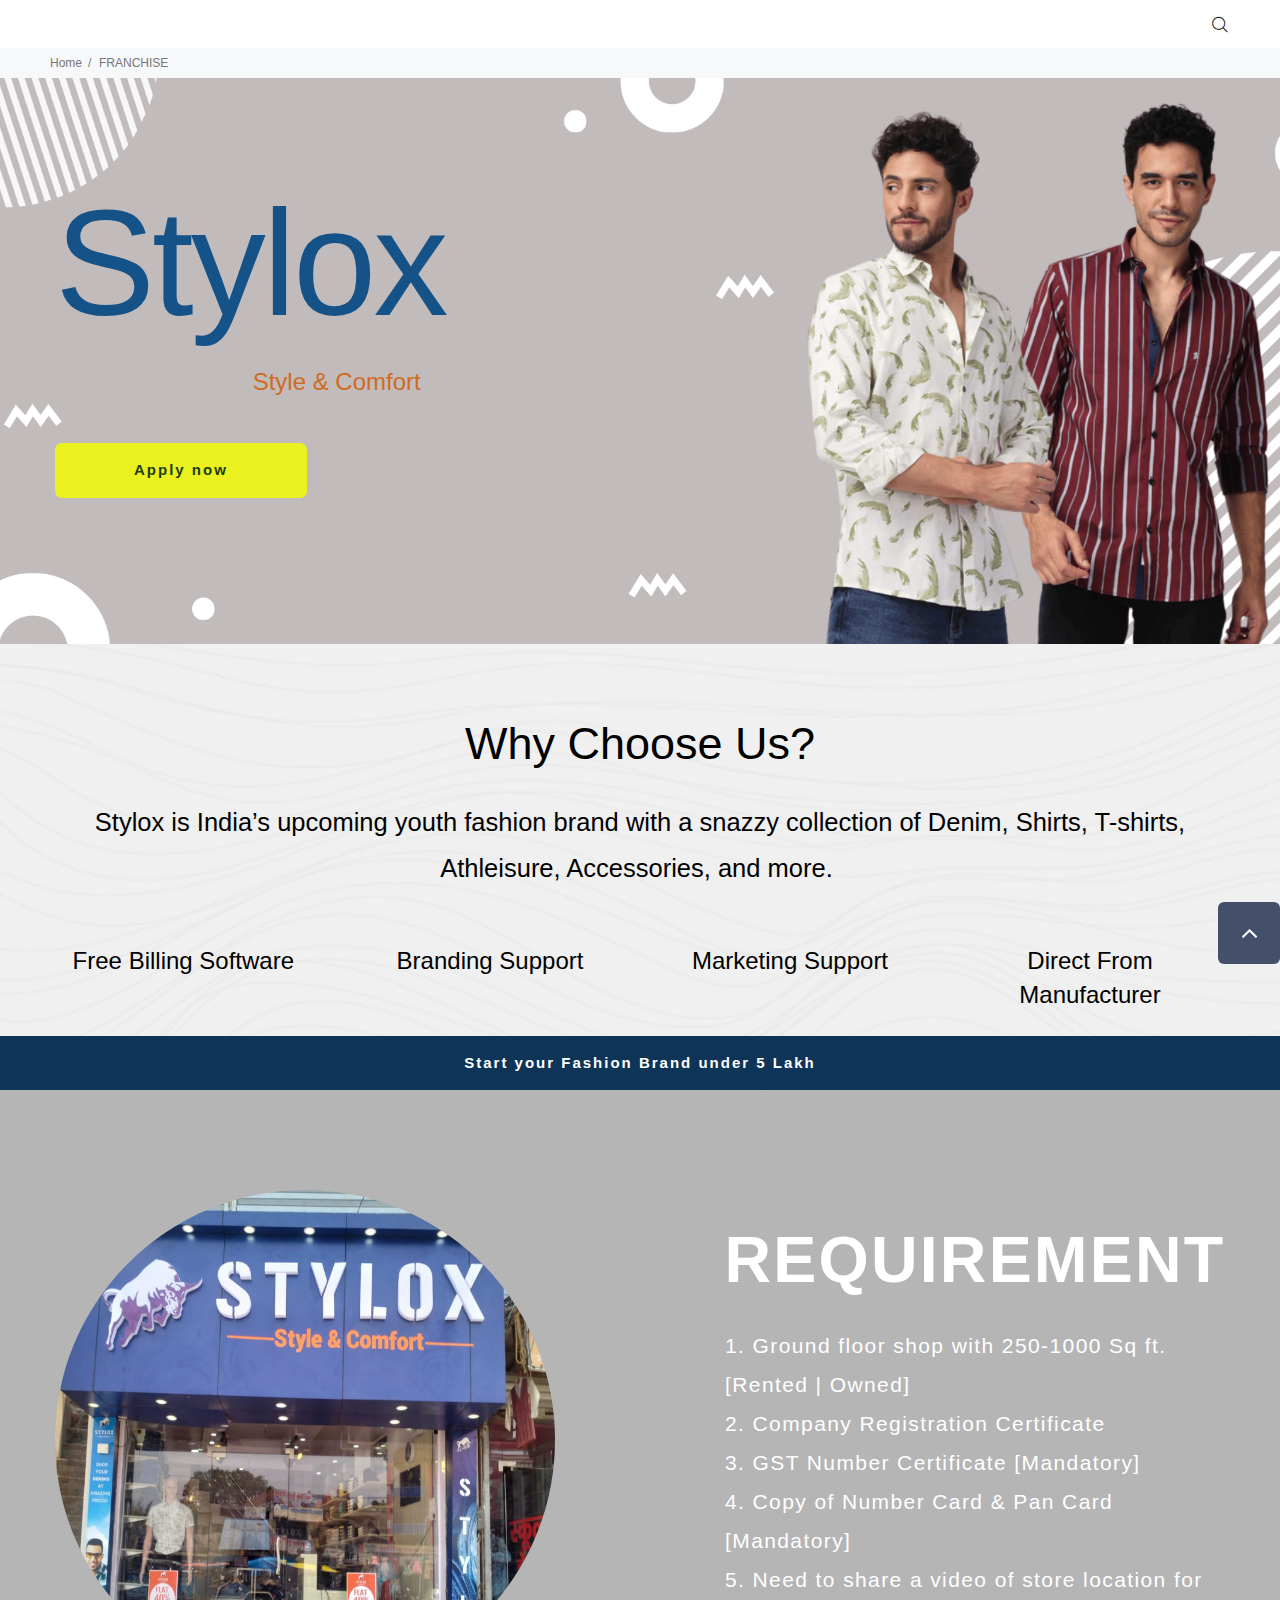
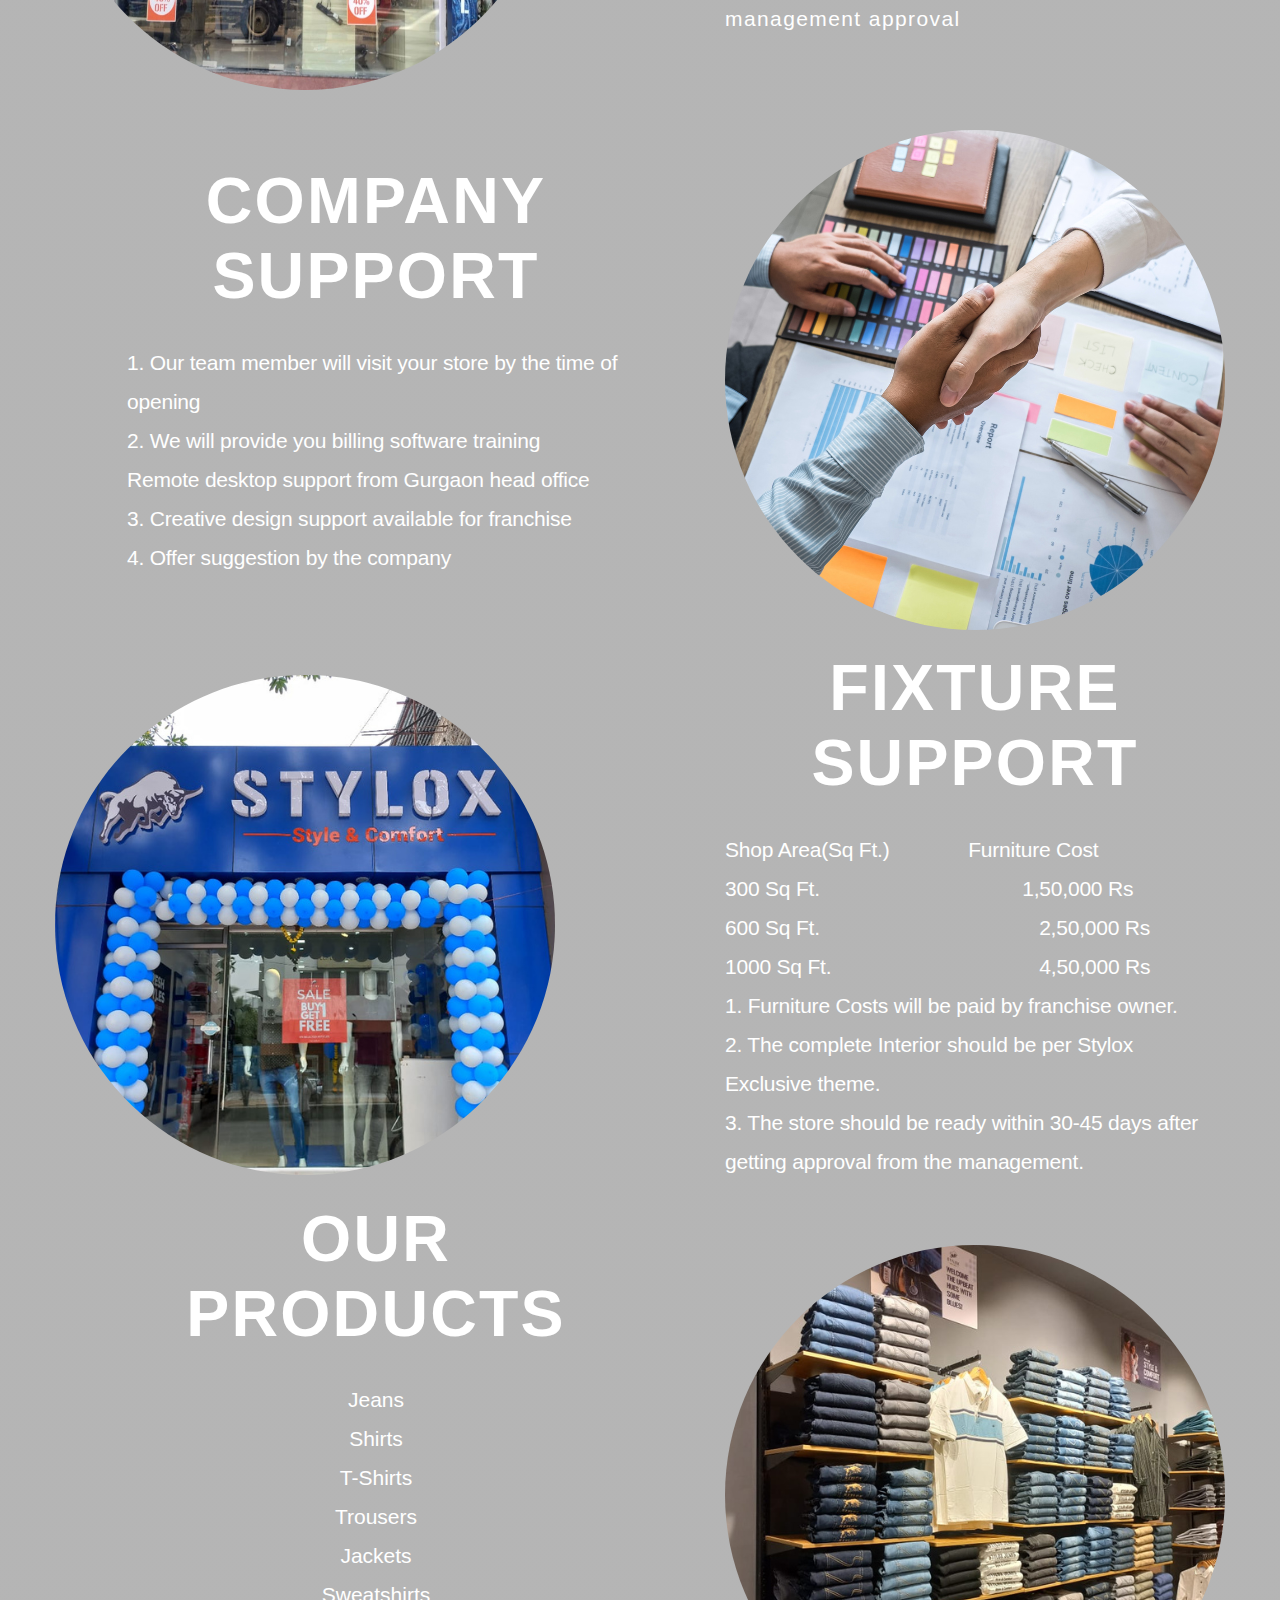
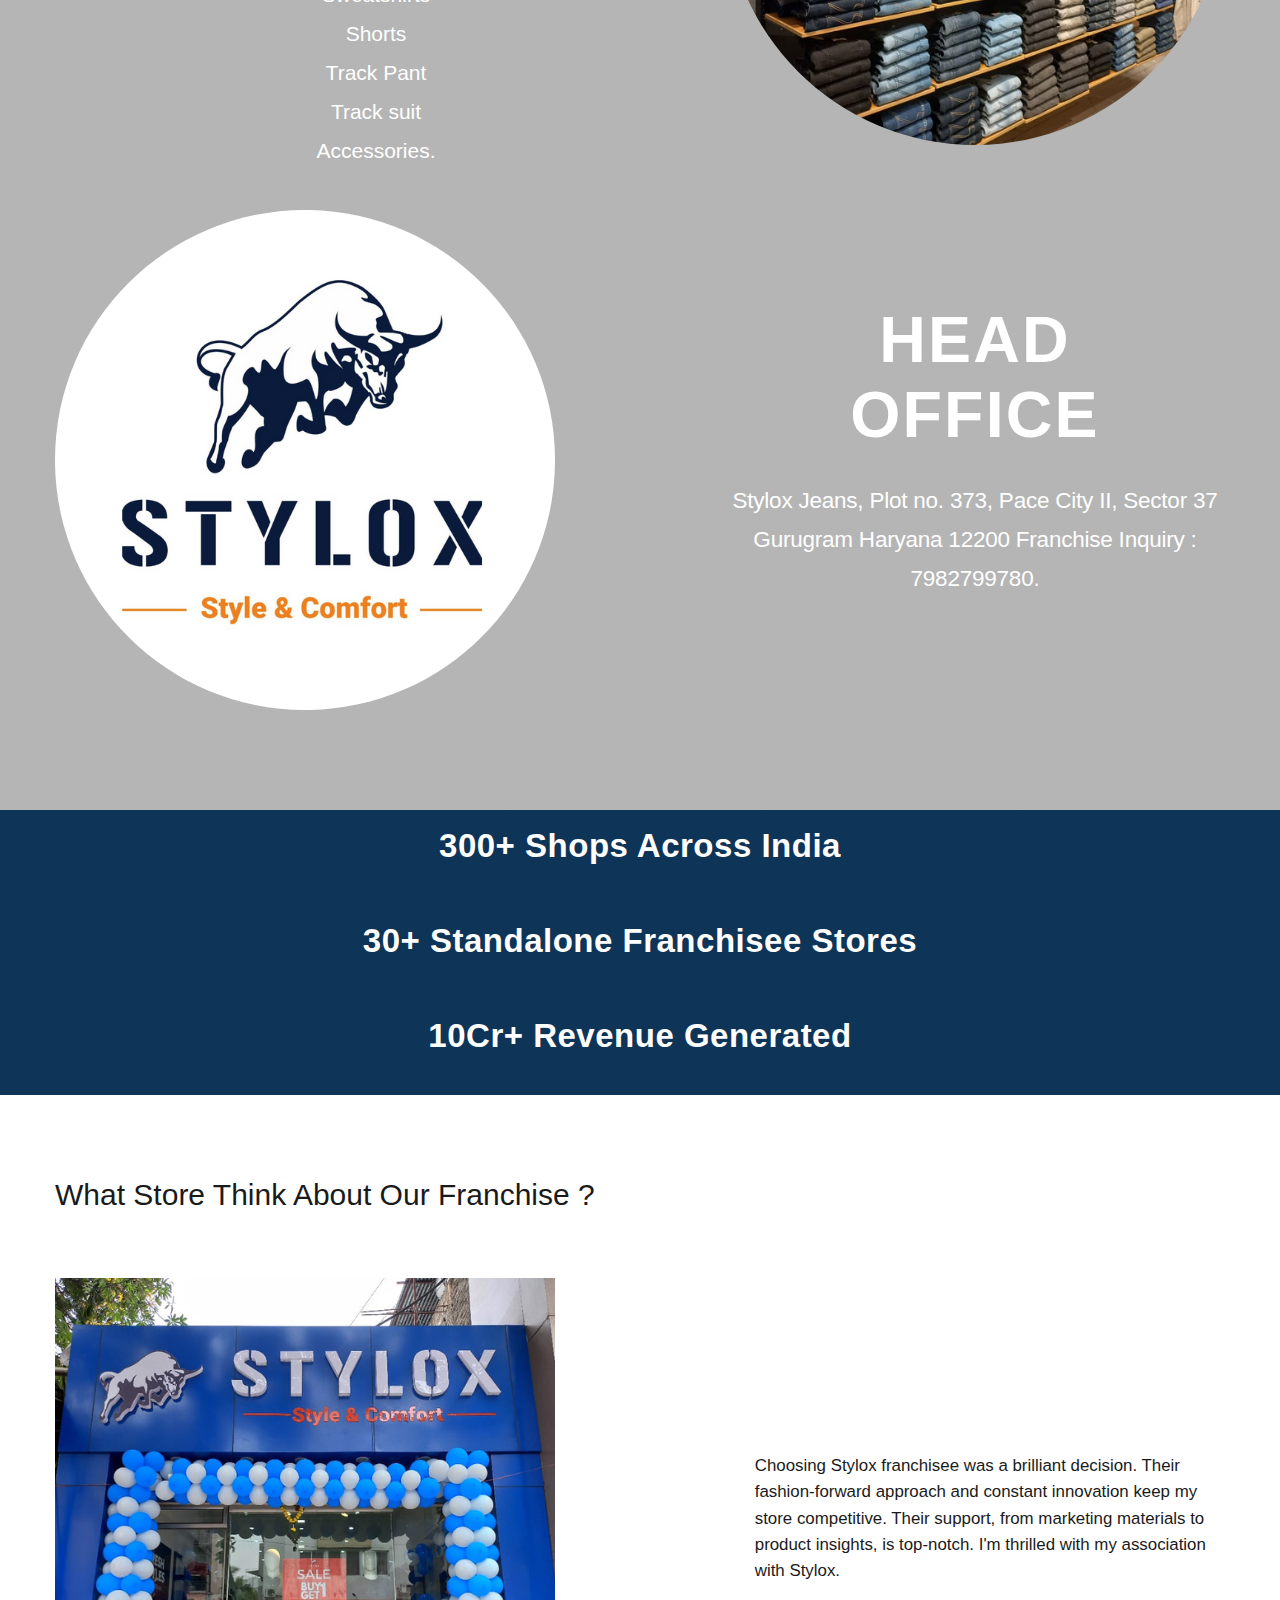
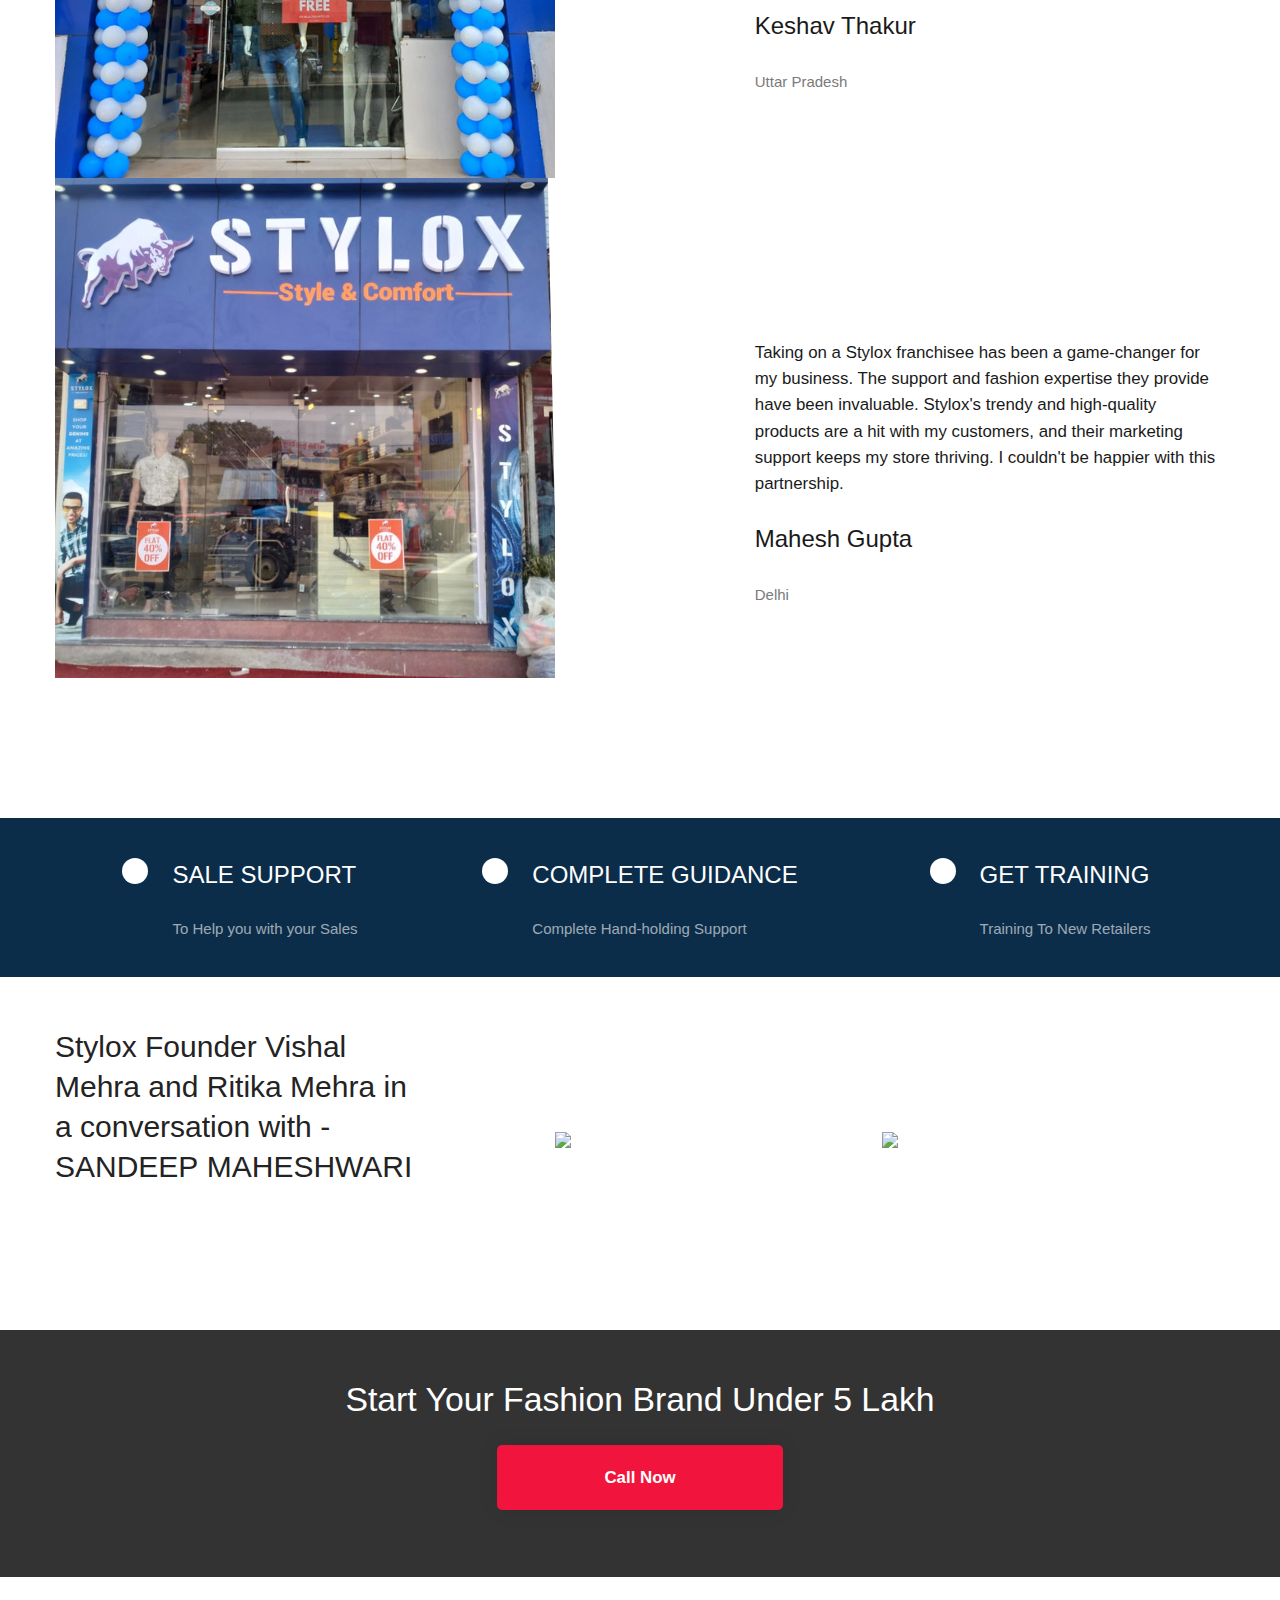
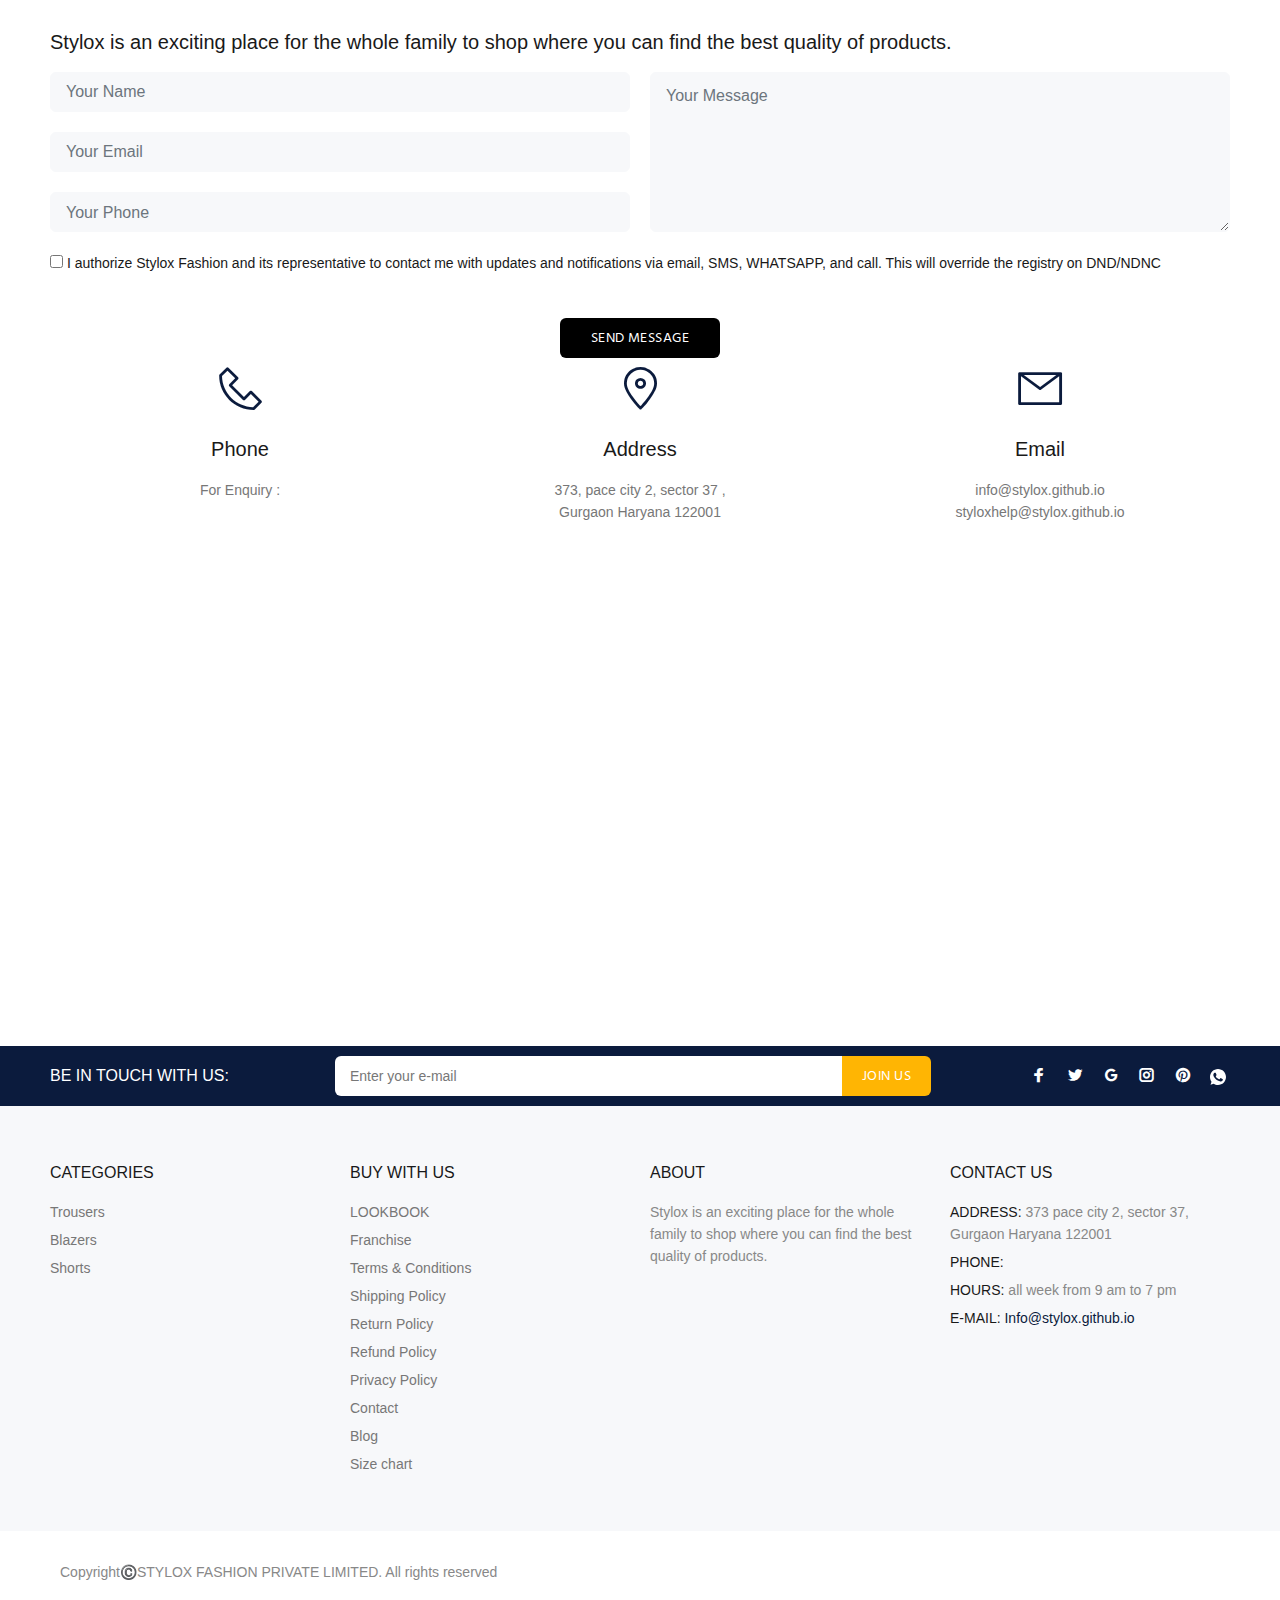
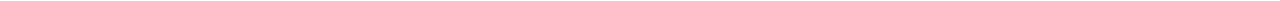
==== index.html @ f6a3d12a "update" ====
<!doctype html>
<!--[if IE 9]> <html class="ie9 no-js" lang="en"> <![endif]-->
<!--[if (gt IE 9)|!(IE)]><!--> <html class="no-js" lang="en"> <!--<![endif]-->

<!-- Mirrored from stylox.in/pages/franchise by HTTrack Website Copier/3.x [XR&CO'2014], Sun, 21 Apr 2024 09:15:08 GMT -->
<!-- Added by HTTrack --><meta http-equiv="content-type" content="text/html;charset=utf-8" /><!-- /Added by HTTrack -->
<head><!--Content in content_for_header -->
<!--LayoutHub-Embed--><meta name="layouthub" /><link rel="stylesheet" type="text/css" href="[data-uri]" media="all">
<!--LH--><!--/LayoutHub-Embed--><!-- Meta Pixel Code -->


  <!-- Basic page needs ================================================== -->
  <meta charset="utf-8">
  <!--[if IE]><meta http-equiv="X-UA-Compatible" content="IE=edge,chrome=1"><![endif]-->
  <meta name="viewport" content="width=device-width,initial-scale=1">
  <meta name="theme-color" content="#0b1b3d">
  <meta name="author" content="p-themes">
  <link rel="canonical" href="franchise.html"><link rel="shortcut icon" href="./cdn/shop/files/Capture_32x32c651.jpg?v=1655539147" type="image/png"><!-- Title and description ================================================== --><title>FRANCHISE
&ndash; Stylox
</title><meta name="description" content=""><meta name="timezone" content="US/Arizona"><!-- Social meta ================================================== --><!-- /snippets/social-meta-tags.liquid -->




<meta property="og:site_name" content="Stylox">
<meta property="og:title" content="FRANCHISE">
<meta property="og:type" content="website">
<meta property="og:description" content="Stylox">





<meta name="twitter:card" content="summary_large_image">
<meta name="twitter:title" content="FRANCHISE">
<meta name="twitter:description" content="Stylox">
<!-- Helpers ================================================== -->

  <!-- CSS ================================================== --><link href="https://fonts.googleapis.com/css?family=Hind:100,200,300,400,500,600,700,800,900" rel="stylesheet" defer>
<link href="./cdn/shop/t/2/assets/theme1708.css?v=85187759990941466791705142609" rel="stylesheet" type="text/css" media="all" />





<!-- END app snippet --><!-- END app app block -->
<link href="https://monorail-edge.shopifysvc.com/" rel="dns-prefetch">



</head>
<body class="pagepage.layouthub-6524ead8fd5c0e6492088682" 
      ><div id="shopify-section-show-helper" class="shopify-section"></div><div id="shopify-section-header-template" class="shopify-section"><header class="desctop-menu-large small-header"><nav class="panel-menu mobile-main-menu">
  
</nav><!-- tt-mobile-header -->
<div class="tt-mobile-header tt-mobile-header-inline tt-mobile-header-inline-stuck disabled">
  <div class="container-fluid">
    <div class="tt-header-row">
      <div class="tt-mobile-parent-menu">
        <div class="tt-menu-toggle mainmenumob-js">
          <svg width="17" height="15" viewBox="0 0 17 15" fill="none" xmlns="http://www.w3.org/2000/svg">
<path d="M16.4023 0.292969C16.4935 0.397135 16.5651 0.507812 16.6172 0.625C16.6693 0.742188 16.6953 0.865885 16.6953 0.996094C16.6953 1.13932 16.6693 1.26953 16.6172 1.38672C16.5651 1.50391 16.4935 1.60807 16.4023 1.69922C16.2982 1.80339 16.1875 1.88151 16.0703 1.93359C15.9531 1.97266 15.8294 1.99219 15.6992 1.99219H1.69531C1.55208 1.99219 1.42188 1.97266 1.30469 1.93359C1.1875 1.88151 1.08333 1.80339 0.992188 1.69922C0.888021 1.60807 0.809896 1.50391 0.757812 1.38672C0.71875 1.26953 0.699219 1.13932 0.699219 0.996094C0.699219 0.865885 0.71875 0.742188 0.757812 0.625C0.809896 0.507812 0.888021 0.397135 0.992188 0.292969C1.08333 0.201823 1.1875 0.130208 1.30469 0.078125C1.42188 0.0260417 1.55208 0 1.69531 0H15.6992C15.8294 0 15.9531 0.0260417 16.0703 0.078125C16.1875 0.130208 16.2982 0.201823 16.4023 0.292969ZM16.4023 6.28906C16.4935 6.39323 16.5651 6.50391 16.6172 6.62109C16.6693 6.73828 16.6953 6.86198 16.6953 6.99219C16.6953 7.13542 16.6693 7.26562 16.6172 7.38281C16.5651 7.5 16.4935 7.60417 16.4023 7.69531C16.2982 7.79948 16.1875 7.8776 16.0703 7.92969C15.9531 7.98177 15.8294 8.00781 15.6992 8.00781H1.69531C1.55208 8.00781 1.42188 7.98177 1.30469 7.92969C1.1875 7.8776 1.08333 7.79948 0.992188 7.69531C0.888021 7.60417 0.809896 7.5 0.757812 7.38281C0.71875 7.26562 0.699219 7.13542 0.699219 6.99219C0.699219 6.86198 0.71875 6.73828 0.757812 6.62109C0.809896 6.50391 0.888021 6.39323 0.992188 6.28906C1.08333 6.19792 1.1875 6.1263 1.30469 6.07422C1.42188 6.02214 1.55208 5.99609 1.69531 5.99609H15.6992C15.8294 5.99609 15.9531 6.02214 16.0703 6.07422C16.1875 6.1263 16.2982 6.19792 16.4023 6.28906ZM16.4023 12.3047C16.4935 12.3958 16.5651 12.5 16.6172 12.6172C16.6693 12.7344 16.6953 12.8646 16.6953 13.0078C16.6953 13.138 16.6693 13.2617 16.6172 13.3789C16.5651 13.4961 16.4935 13.6068 16.4023 13.7109C16.2982 13.8021 16.1875 13.8737 16.0703 13.9258C15.9531 13.9779 15.8294 14.0039 15.6992 14.0039H1.69531C1.55208 14.0039 1.42188 13.9779 1.30469 13.9258C1.1875 13.8737 1.08333 13.8021 0.992188 13.7109C0.888021 13.6068 0.809896 13.4961 0.757812 13.3789C0.71875 13.2617 0.699219 13.138 0.699219 13.0078C0.699219 12.8646 0.71875 12.7344 0.757812 12.6172C0.809896 12.5 0.888021 12.3958 0.992188 12.3047C1.08333 12.2005 1.1875 12.1224 1.30469 12.0703C1.42188 12.0182 1.55208 11.9922 1.69531 11.9922H15.6992C15.8294 11.9922 15.9531 12.0182 16.0703 12.0703C16.1875 12.1224 16.2982 12.2005 16.4023 12.3047Z" fill="#191919"/>
</svg>
        </div>
      </div>
      
      <div class="tt-logo-container">
        <a class="tt-logo tt-logo-alignment" href="#"><img src="./cdn/shop/files/STYLOX_48119abd-5fff-42b2-b388-4439c0dea9a2_95xe28d.png?v=1704701595"
                           srcset="//stylox.in/cdn/shop/files/STYLOX_48119abd-5fff-42b2-b388-4439c0dea9a2_95x.png?v=1704701595 1x, //stylox.in/cdn/shop/files/STYLOX_48119abd-5fff-42b2-b388-4439c0dea9a2_190x.png?v=1704701595 2x"
                           alt=""
                           class="tt-retina"></a>
      </div>
      
      <div class="tt-mobile-parent-menu-icons">
        <!-- search -->
        <div class="tt-mobile-parent-search tt-parent-box"></div>
        <!-- /search --><!-- cart -->
        <div class="tt-mobile-parent-cart tt-parent-box"></div>
        <!-- /cart --></div>

      
      
    </div>
  </div>
</div>
  
  <!-- tt-desktop-header -->
  <div class="tt-desktop-header">

    
    
    <div class="container">
      <div class="tt-header-holder">

        
        <div class="tt-col-obj tt-obj-logo menu-in-center
" itemscope itemtype="http://schema.org/Organization"><a href="#" class="tt-logo" itemprop="url"><img src="./cdn/shop/files/STYLOX_48119abd-5fff-42b2-b388-4439c0dea9a2_95xe28d.png?v=1704701595"
                   srcset="//stylox.in/cdn/shop/files/STYLOX_48119abd-5fff-42b2-b388-4439c0dea9a2_95x.png?v=1704701595 1x, //stylox.in/cdn/shop/files/STYLOX_48119abd-5fff-42b2-b388-4439c0dea9a2_190x.png?v=1704701595 2x"
                   alt=""
                   class="tt-retina" itemprop="logo" style="top:0px"/></a></div><div class="tt-col-obj tt-obj-menu obj-aligment-center" style="padding-right: 37px;">
          <!-- tt-menu -->
          <div class="tt-desctop-parent-menu tt-parent-box">
            <div class="tt-desctop-menu"></div>
          </div>
        </div>

        <div class="tt-col-obj tt-obj-options obj-move-right">

<!-- tt-search -->
<div class="tt-desctop-parent-search tt-parent-box">
  <div class="tt-search tt-dropdown-obj">
    <button class="tt-dropdown-toggle"
            data-tooltip="Search"
            data-tposition="bottom"
            >
      <i class="icon-f-85"></i>
    </button>
    <div class="tt-dropdown-menu">
      <div class="container">
        
      </div>
    </div>
  </div>
</div>
<!-- /tt-search --><!-- tt-cart -->

</div>
<!-- /tt-cart --><!-- tt-account -->

<!-- /tt-langue and tt-currency --></div>

      </div>
    </div></div>
  <!-- stuck nav -->
  <div class="tt-stuck-nav disabled notshowinmobile">
    <div class="container">
      <div class="tt-header-row "><div class="tt-stuck-parent-logo">
          <a href="index.html" class="tt-logo" itemprop="url"><img src="./cdn/shop/files/STYLOX_48119abd-5fff-42b2-b388-4439c0dea9a2_95xe28d.png?v=1704701595"
                             srcset="//stylox.in/cdn/shop/files/STYLOX_48119abd-5fff-42b2-b388-4439c0dea9a2_95x.png?v=1704701595 1x, //stylox.in/cdn/shop/files/STYLOX_48119abd-5fff-42b2-b388-4439c0dea9a2_190x.png?v=1704701595 2x"
                             alt=""
                             class="tt-retina" itemprop="logo"/></a>
        </div><div class="tt-stuck-parent-menu"></div>
        <div class="tt-stuck-parent-search tt-parent-box"></div><div class="tt-stuck-parent-cart tt-parent-box"></div><div class="tt-stuck-parent-account tt-parent-box"></div><div class="tt-stuck-parent-multi tt-parent-box"></div></div>
    </div></div>
</header>


</div>
<div class="tt-breadcrumb">
  <div class="container">
    <ul>
      <li><a href="index.html">Home</a></li><li>FRANCHISE</li></ul>
  </div>
</div>
  <div id="tt-pageContent" class="show_unavailable_variants">
    <!--LayoutHub-Workspace-Start--><!--LayoutHub-Embed--> 
 <!-- NO-FONT-FACE--><!--LayoutHub-Embed--><link href="./cdn/shop/t/2/assets/lh-6524ead8fd5c0e6492088682e73c.css?v=104851556408520998691697095462" rel="stylesheet" type="text/css" media="all" /><script type="text/javascript">window.LHPAGE=window.LHPAGE||{};window.LHPAGE.id='6524ead8fd5c0e6492088682';window.LHPAGE.title='FRANCHISE';window.LHPAGE.type='page'</script><div id="shopify-section-layouthub-6524ead8fd5c0e6492088682" class="shopify-section"> 
 <div class="lh-sections-wrapper" data-id="6524ead8fd5c0e6492088682" data-type="page">
  
<section id="" data-section-id="g6uysjvp9df" data-section="banner-48" data-dev="hongyen" data-lh-page-id="1433" data-lh-page-name="Beer - Landing" data-layouthub="section">  
  
 
 
 
 
 

<div class="lh-banner">
  <div class="lh-container"> 
  <div class="lh-row ">
    <div class="lh-col-md-6">
      <div class="lh-content">
      <h3 class="lh-title"  data-lhi="txt_title" data-lh-lang>Stylox</h3>
      <div class="lh-desc"  data-lhi="txt_desc" data-lh-lang data-lh-live-editor>Style &amp; Comfort&nbsp;</div>
      <div class="lh-cus">
        <p class="lh-btn"  data-lhi="btn_link" data-lh-lang data-lhi-child="a"><a href="#contact_form" data-ga-action="btn_link" data-ga-label="Button" data-lhlink>Apply now</a></p>
        <div class="lh-img-mt"  data-lhi="img_mt"></div>
      </div>
      </div>
    </div>
    <div class="lh-col-md-6">
      <div class="lh-img"  data-lhi="img"></div>
     
    </div>
  </div>
  </div>
</div>  </section>  
<section id="" data-section-id="aje5z6nxwie" data-section="services-35" data-dev="trong-dai" data-lh-page-id="1332" data-lh-page-name="Kai - Landing" data-layouthub="section">  
  




<div class="lh-wrapper">

  <div class="lh-container">

    <h3 class="lh-heading"  data-lhi="heading" data-lh-lang>Why Choose Us?</h3>

    <div class="lh-des"  data-lhi="description" data-lh-lang>Stylox is India’s upcoming youth fashion brand with a snazzy collection of Denim, Shirts, T-shirts, Athleisure, Accessories, and more.&nbsp;</div>

    <div class="lh-row lh-mb">

       <div class="lh-col-md-3">

          <div class="lh-item">

            <div class="lh-icon " >

               

                <i class="lni lni-code-alt" data-hub-attr-state="class%3D%22%22"   data-hub-attr-items_0_icon="items[0]icon" data-lhis="items-icon" ></i>

               

            </div>

            <h4 class="lh-title"  data-lhi="items[0]title" data-lh-lang data-lhis="items-title">Free Billing Software&nbsp;&nbsp;</h4>

          </div>

        </div>

       <div class="lh-col-md-3">

          <div class="lh-item">

            <div class="lh-icon " >

               

                <i class="lni lni-certificate" data-hub-attr-state="class%3D%22%22"   data-hub-attr-items_1_icon="items[1]icon" data-lhis="items-icon" ></i>

               

            </div>

            <h4 class="lh-title"  data-lhi="items[1]title" data-lh-lang data-lhis="items-title">Branding Support</h4>

          </div>

        </div>

       <div class="lh-col-md-3">

          <div class="lh-item">

            <div class="lh-icon " >

               

                <i class="lni lni-delivery" data-hub-attr-state="class%3D%22%22"   data-hub-attr-items_2_icon="items[2]icon" data-lhis="items-icon" ></i>

               

            </div>

            <h4 class="lh-title"  data-lhi="items[2]title" data-lh-lang data-lhis="items-title">Marketing Support</h4>

          </div>

        </div>

       <div class="lh-col-md-3">

          <div class="lh-item">

            <div class="lh-icon " >

               

                <i class="lni lni-delivery" data-hub-attr-state="class%3D%22%22"   data-hub-attr-items_3_icon="items[3]icon" data-lhis="items-icon" ></i>

               

            </div>

            <h4 class="lh-title"  data-lhi="items[3]title" data-lh-lang data-lhis="items-title">Direct From Manufacturer</h4>

          </div>

        </div>

       

    </div>

  </div>

</div>  </section>  
<section id="" data-section-id="aqocls6q6mp" data-section="top-3" data-dev="hongyen" data-lh-page-id="1433" data-lh-page-name="Beer - Landing" data-layouthub="section">  
  
 
 

<div class="lh-section">
    <div class="lh-container">
        <div class="lh-row">
            <div class="lh-col-md-12">
                <div class="lh-content">
                    <div class="lh-icon">
                         
                            <div  data-lhi="txt_ic" data-lh-lang></div>
                         
                    </div>
                    <div class="lh-text"  data-lhi="txt" data-lh-lang data-lh-live-editor>Start your Fashion Brand under 5 Lakh</div>
                    <div class="lh-icon">
                         
                            <div  data-lhi="txt_ic" data-lh-lang></div>
                         
                    </div>
                </div>
            </div>
        </div>
    </div>
</div>
  </section>  
<section id="" data-section-id="chm5oo7o05u" data-section="feature-10" data-dev="hongyen" data-lh-page-id="1433" data-lh-page-name="Beer - Landing" data-layouthub="section">  
  
 
 
 
 
 
 

<div class="lh-feature">
	<div class="lh-container">
		<div class="lh-row">
			<div class="lh-list">
				 <div class="lh-item ">
			            <div class="lh-container">
			                <div class="lh-row lh-left" data-hub-attr-state="class%3D%22lh-row%20%22"   data-hub-attr-list_item_0_img_pos="list_item[0]img_pos" data-lhis="list_item-img_pos" >
			                    <div class="lh-col-md-6 lh-col-img"> 
			                        <div class="lh-img"  data-lhi="list_item[0]img" data-lhis="list_item-img"><img src="./3_jIyY_500x500_crop_center.png" /></div>                  
			                    </div>
			                    <div class="lh-col-md-6 lh-col-text">
			                        <div class="lh-infor " >
			                            <h5 class="lh-text"  data-lhi="list_item[0]txt_lable" data-lh-lang data-lhis="list_item-txt_lable">Requirement</h5>
			                            <div class="lh-detail"  data-lhi="list_item[0]txt_desc" data-lh-lang data-lh-live-editor data-lhis="list_item-txt_desc">1. Ground floor shop with 250-1000 Sq ft.[Rented | Owned]<br>
2. Company Registration Certificate <br>
3. GST Number Certificate [Mandatory]<br>
4. Copy of Number Card & Pan Card [Mandatory]<br>
5. Need to share a video of store location for management approval</div>
			                        </div>
			                    </div>
			                    
			                </div>
			            </div>       
			        </div>
			     <div class="lh-item ">
			            <div class="lh-container">
			                <div class="lh-row lh-right" data-hub-attr-state="class%3D%22lh-row%20%22"   data-hub-attr-list_item_1_img_pos="list_item[1]img_pos" data-lhis="list_item-img_pos" >
			                    <div class="lh-col-md-6 lh-col-img"> 
			                        <div class="lh-img"  data-lhi="list_item[1]img" data-lhis="list_item-img"><img src="./untitleddesign19_bLek.png" /></div>                  
			                    </div>
			                    <div class="lh-col-md-6 lh-col-text">
			                        <div class="lh-infor " >
			                            <h5 class="lh-text"  data-lhi="list_item[1]txt_lable" data-lh-lang data-lhis="list_item-txt_lable">Company <br><br>Support</h5>
			                            <div class="lh-detail"  data-lhi="list_item[1]txt_desc" data-lh-lang data-lh-live-editor data-lhis="list_item-txt_desc">1. Our team member will visit your store by the time of opening <br>
2. We will provide you billing software training <br>
Remote desktop support from Gurgaon head office <br>
3. Creative design support available for franchise 
<br>4. Offer suggestion by the company</div>
			                        </div>
			                    </div>
			                    
			                </div>
			            </div>       
			        </div>
			     <div class="lh-item ">
			            <div class="lh-container">
			                <div class="lh-row lh-left" data-hub-attr-state="class%3D%22lh-row%20%22"   data-hub-attr-list_item_2_img_pos="list_item[2]img_pos" data-lhis="list_item-img_pos" >
			                    <div class="lh-col-md-6 lh-col-img"> 
			                        <div class="lh-img"  data-lhi="list_item[2]img" data-lhis="list_item-img"><img src="./2_jdqh.png" /></div>                  
			                    </div>
			                    <div class="lh-col-md-6 lh-col-text">
			                        <div class="lh-infor " >
			                            <h5 class="lh-text"  data-lhi="list_item[2]txt_lable" data-lh-lang data-lhis="list_item-txt_lable">Fixture<br><br> Support</h5>
			                            <div class="lh-detail"  data-lhi="list_item[2]txt_desc" data-lh-lang data-lh-live-editor data-lhis="list_item-txt_desc">Shop Area(Sq Ft.)	             Furniture Cost<br>
300 Sq Ft.              	                       1,50,000 Rs<br>
600 Sq Ft.           	                            2,50,000 Rs<br>
1000 Sq Ft.                       	              4,50,000 Rs<br>
1. Furniture Costs will be paid by franchise owner.<br>
2. The complete Interior should be per Stylox Exclusive theme.<br>
3. The store should be ready within 30-45 days after getting approval from the management.</div>
			                        </div>
			                    </div>
			                    
			                </div>
			            </div>       
			        </div>
			     <div class="lh-item ">
			            <div class="lh-container">
			                <div class="lh-row lh-right" data-hub-attr-state="class%3D%22lh-row%20%22"   data-hub-attr-list_item_3_img_pos="list_item[3]img_pos" data-lhis="list_item-img_pos" >
			                    <div class="lh-col-md-6 lh-col-img"> 
			                        <div class="lh-img"  data-lhi="list_item[3]img" data-lhis="list_item-img"><img src="./untitleddesign17_7H1C.png" /></div>                  
			                    </div>
			                    <div class="lh-col-md-6 lh-col-text">
			                        <div class="lh-infor " >
			                            <h5 class="lh-text"  data-lhi="list_item[3]txt_lable" data-lh-lang data-lhis="list_item-txt_lable">Our<br><br> Products</h5>
			                            <div class="lh-detail"  data-lhi="list_item[3]txt_desc" data-lh-lang data-lh-live-editor data-lhis="list_item-txt_desc">Jeans<br>
 Shirts<br>
T-Shirts<br>
 Trousers<br>
 Jackets<br>
 Sweatshirts<br>
 Shorts<br>
 Track Pant<br>
Track suit <br>
Accessories.<br></div>
			                        </div>
			                    </div>
			                    
			                </div>
			            </div>       
			        </div>
			     <div class="lh-item ">
			            <div class="lh-container">
			                <div class="lh-row lh-left" data-hub-attr-state="class%3D%22lh-row%20%22"   data-hub-attr-list_item_4_img_pos="list_item[4]img_pos" data-lhis="list_item-img_pos" >
			                    <div class="lh-col-md-6 lh-col-img"> 
			                        <div class="lh-img"  data-lhi="list_item[4]img" data-lhis="list_item-img"><img src="./1_aiBe.png" /></div>                  
			                    </div>
			                    <div class="lh-col-md-6 lh-col-text">
			                        <div class="lh-infor " >
			                            <h5 class="lh-text"  data-lhi="list_item[4]txt_lable" data-lh-lang data-lhis="list_item-txt_lable">Head <br><br>Office</h5>
			                            <div class="lh-detail"  data-lhi="list_item[4]txt_desc" data-lh-lang data-lh-live-editor data-lhis="list_item-txt_desc">Stylox Jeans, Plot no. 373, Pace City II, Sector 37 Gurugram Haryana 12200

Franchise Inquiry : 7982799780.</div>
			                        </div>
			                    </div>
			                    
			                </div>
			            </div>       
			        </div>
			     	
			</div>
		</div>	
	</div>
</div>
  </section>  
<section id="" data-section-id="uaes3uvwqjs" data-section="promational" data-lh-page-id="431" data-lh-page-name="Homepage - Linge" data-layouthub="section">  
 

<div class="lh-promotional-block">

	<div class="lh-promotional-wrapper">

		<div class="lh-promotional-list">

			<div class="js-promational owl-carousel owl-theme">

				 <div class="lh-promotional-item">

					<h4  data-lhi="group_promotination[0]title" data-lh-lang data-lhis="group_promotination-title">300+ Shops Across India</h4>

				</div>

				 <div class="lh-promotional-item">

					<h4  data-lhi="group_promotination[1]title" data-lh-lang data-lhis="group_promotination-title">30+ Standalone Franchisee Stores</h4>

				</div>

				 <div class="lh-promotional-item">

					<h4  data-lhi="group_promotination[2]title" data-lh-lang data-lhis="group_promotination-title">10Cr+ Revenue Generated</h4>

				</div>

				 

			</div>

		</div>

	</div>

</div>



 
  </section>  
<section id="" data-section-id="04t39f5k0q8i" data-section="testimonial-26" data-dev="hongyen" data-lh-page-id="1384" data-lh-page-name="Sofi - Landing" data-layouthub="section">  
 

<div class="lh-testimonials-block" id="review" >
	<div class="lh-testimonials-wrapper">
		<div class="lh-container">
        <div class="lh-row">
            <div class="lh-col-md-12">
              <h3 class="lh-title"  data-lhi="txt_title" data-lh-lang>What Store Think About Our Franchise ?</h3>
              <div class="lh-testimonials-content lh-dots-yes lh-nav-yes" data-hub-attr-state="class%3D%22lh-testimonials-content%20lh-dots-%257B%253A%257Bsection.settings.dot%257D%253A%257D%20lh-nav-%257B%253A%257Bsection.settings.nav%257D%253A%257D%22"  data-hub-attr-dot  data-hub-attr-nav >
                <div class="lh-testimonials-list swiper-container">       
                    <div class="js-testimonials-list swiper-wrapper">
                         <div class="lh-testimonials-item swiper-slide">
                            <div class="lh-row">
                              <div class="lh-col-md-6">
                                 
                                  <div class="lh-"  data-lhi="group_testimonial[0]img" data-lhis="group_testimonial-img" data-hub-attr-state="class%3D%22lh-%22%20contenteditable%20spellcheck%3D%22false%22%20%7B%3A%7B%22data-lhi%3D%5C%22%22%2B(_for_item.replace('section.settings.'%2C%20'').trim()%2B'img')%2B%22%5C%22%22%2Bhub.fn.lhi_child(item.img)%2B%22%20data-lhis%3D%5C%22%22%2B(_for_item.replace('section.settings.'%2C%20'').trim().replace(%2F%5C%5B%5B%5Cd%5D%2B%5C%5D%2Fg%2C%20'-')%2B'img')%2B%22%5C%22%22%7D%3A%7D"   data-hub-attr-group_testimonial_0_type="group_testimonial[0]type" data-lhis="group_testimonial-type" ><img src="./untitleddesign-2023-10-10t151339_i1Em.png" class="lh-testimonials__image" /></div>
                                 
                              </div>
                              <div class="lh-col-md-6">
                                <div class="lh-detail">
                                  
                                  <p class="lh-ic"><i class="lni lni-quotation"></i></p>
                                  <div class="lh-text-content"  data-lhi="group_testimonial[0]content" data-lh-lang data-lh-live-editor data-lhis="group_testimonial-content">Choosing Stylox franchisee was a brilliant decision. Their fashion-forward approach and constant innovation keep my store competitive. Their support, from marketing materials to product insights, is top-notch. I'm thrilled with my association with Stylox.</div>
                                  <div class="lh-dis">  
                                    <h4 class="lh-name"  data-lhi="group_testimonial[0]name" data-lhis="group_testimonial-name">Keshav Thakur</h4>
                                    <div class="lh-rating">
                                       <i class="lni lni-star-filled"></i>
                                       <i class="lni lni-star-filled"></i>
                                       <i class="lni lni-star-filled"></i>
                                       <i class="lni lni-star-filled"></i>
                                       <i class="lni lni-star-filled"></i>
                                       
                                    </div>
                                  </div>
                                  <p class="lh-pos"  data-lhi="group_testimonial[0]pos" data-lh-lang data-lhis="group_testimonial-pos">Uttar Pradesh</p>
                                </div>
                              </div> 
                            </div>    
                        </div>
                         <div class="lh-testimonials-item swiper-slide">
                            <div class="lh-row">
                              <div class="lh-col-md-6">
                                 
                                  <div class="lh-"  data-lhi="group_testimonial[1]img" data-lhis="group_testimonial-img" data-hub-attr-state="class%3D%22lh-%22%20contenteditable%20spellcheck%3D%22false%22%20%7B%3A%7B%22data-lhi%3D%5C%22%22%2B(_for_item.replace('section.settings.'%2C%20'').trim()%2B'img')%2B%22%5C%22%22%2Bhub.fn.lhi_child(item.img)%2B%22%20data-lhis%3D%5C%22%22%2B(_for_item.replace('section.settings.'%2C%20'').trim().replace(%2F%5C%5B%5B%5Cd%5D%2B%5C%5D%2Fg%2C%20'-')%2B'img')%2B%22%5C%22%22%7D%3A%7D"   data-hub-attr-group_testimonial_1_type="group_testimonial[1]type" data-lhis="group_testimonial-type" ><img src="./untitleddesign-2023-10-10t151452_QiBR.png" alt="Avatar" class="lh-testimonials__image" /></div>
                                 
                              </div>
                              <div class="lh-col-md-6">
                                <div class="lh-detail">
                                  
                                  <p class="lh-ic"><i class="lni lni-quotation"></i></p>
                                  <div class="lh-text-content"  data-lhi="group_testimonial[1]content" data-lh-lang data-lh-live-editor data-lhis="group_testimonial-content">Taking on a Stylox franchisee has been a game-changer for my business. The support and fashion expertise they provide have been invaluable. Stylox's trendy and high-quality products are a hit with my customers, and their marketing support keeps my store thriving. I couldn't be happier with this partnership.</div>
                                  <div class="lh-dis">  
                                    <h4 class="lh-name"  data-lhi="group_testimonial[1]name" data-lhis="group_testimonial-name">Mahesh Gupta</h4>
                                    <div class="lh-rating">
                                       <i class="lni lni-star-filled"></i>
                                       <i class="lni lni-star-filled"></i>
                                       <i class="lni lni-star-filled"></i>
                                       <i class="lni lni-star-filled"></i>
                                       
                                    </div>
                                  </div>
                                  <p class="lh-pos"  data-lhi="group_testimonial[1]pos" data-lh-lang data-lhis="group_testimonial-pos">Delhi</p>
                                </div>
                              </div> 
                            </div>    
                        </div>
                         
                   </div>
                   <div class="swiper-pagination"></div>
                </div>
                <div class="lh-nav">
                  <div class="swiper-button-next"><i class="lni lni-chevron-right"></i></div>
                  <div class="swiper-button-prev"><i class="lni lni-chevron-left"></i></div>
              </div>
              </div>
            </div>
        </div>
    </div>
  </div>
</div>



 
  </section>  
<section id="" data-section-id="4bwp37ple8n" data-section="services-34" data-dev="trong-dai" data-lh-page-id="1316" data-lh-page-name="Pupa - Landing" data-layouthub="section">  
  


<div class="lh-wrapper">
  <div class="lh-container">
    <div class="lh-row lh-mb">
       <div class="lh-col-md-4">
          <div class="lh-item">
            <div class="lh-left">
              <div class="lh-icon " >
                 
                  <i class="lni lni-download" data-hub-attr-state="class%3D%22%22"   data-hub-attr-items_0_icon="items[0]icon" data-lhis="items-icon" ></i>
                 
              </div>
            </div>
            <div class="lh-right">
              <h4 class="lh-title"  data-lhi="items[0]title" data-lh-lang data-lhis="items-title">SALE SUPPORT</h4>
              <div class="lh-item_des"  data-lhi="items[0]des" data-lh-lang data-lhis="items-des">To Help you with your Sales</div>
            </div>
          </div>
        </div>
       <div class="lh-col-md-4">
          <div class="lh-item">
            <div class="lh-left">
              <div class="lh-icon " >
                 
                  <i class="lni lni-cloud" data-hub-attr-state="class%3D%22%22"   data-hub-attr-items_1_icon="items[1]icon" data-lhis="items-icon" ></i>
                 
              </div>
            </div>
            <div class="lh-right">
              <h4 class="lh-title"  data-lhi="items[1]title" data-lh-lang data-lhis="items-title">COMPLETE GUIDANCE</h4>
              <div class="lh-item_des"  data-lhi="items[1]des" data-lh-lang data-lhis="items-des">Complete Hand-holding Support</div>
            </div>
          </div>
        </div>
       <div class="lh-col-md-4">
          <div class="lh-item">
            <div class="lh-left">
              <div class="lh-icon " >
                 
                  <i class="lni lni-alarm" data-hub-attr-state="class%3D%22%22"   data-hub-attr-items_2_icon="items[2]icon" data-lhis="items-icon" ></i>
                 
              </div>
            </div>
            <div class="lh-right">
              <h4 class="lh-title"  data-lhi="items[2]title" data-lh-lang data-lhis="items-title">GET TRAINING</h4>
              <div class="lh-item_des"  data-lhi="items[2]des" data-lh-lang data-lhis="items-des">Training To New Retailers</div>
            </div>
          </div>
        </div>
       
    </div>
  </div>
</div>  </section>  
<section id="" data-section-id="b3z0txpqwe" data-section="video-popup" data-dev="trong-dai" data-lh-page-id="1316" data-lh-page-name="Pupa - Landing" data-layouthub="section">  
  


<div class="lh-container">
  <div class="lh-wrapper">
    <div class="lh-row lh-flex-aic">
      <div class="lh-col-md-5">
        <div class="lh-txt">
          <h3 class="lh-heading"  data-lhi="heading" data-lh-lang>Stylox Founder Vishal Mehra and Ritika Mehra in a conversation with - SANDEEP&nbsp;MAHESHWARI</h3>
          <div class="lh-des"  data-lhi="description" data-lh-lang></div>
        </div>
      </div>
      <div class="lh-col-md-7">
        <div class="lh-video">
          <text  data-lhi="img"><img src="./cdn.shopify.com/s/files/1/0619/2650/6665/files/screenshot2023-10-10142914_ZAfdd500.png?v=16969283827" /></text>
          <a href="https://www.youtube.com/watch?v=9j5qPwy8ScA" data-fancybox  data-lhi="imgp" data-hub-attr-state="href%3D%22%257B%253A%257Bsection.settings.video_link%257D%253A%257D%22%20data-fancybox%20contenteditable%20spellcheck%3D%22false%22%20data-lhi%3D%22imgp%22%7B%3A%7Bhub.fn.lhi_child(section.settings.imgp)%7D%3A%7D"  data-hub-attr-video_link ><img src="https://library.layouthub.com/HUB/files/TWFyLS0yMDIx/NjE1Mjc3MDI3/release-3-2021/pages/XHk1fncsSzFE4PU8/vi_popup/assets/images/pupa_video-p.svg" /></a>
        </div>
      </div>
    </div>
  </div>

</div>
  </section>  
<section id="" data-section-id="88p0dalrbe2" data-section="call-to-action-7" data-dev="anh-tu" data-lh-page-id="513" data-lh-page-name="Landing - Getbox" data-layouthub="section">  
  
 




<div class="lh-block">

	<div class="lh-container">

		<div class="lh-content">

			<p  data-lhi="cta_title" data-lh-lang>Start Your Fashion Brand Under 5 Lakh</p>

			<span  data-lhi="cta_button" data-lh-lang data-lhi-child="a"><a href="tel:7982799780" data-ga-action="tracking" data-ga-label="Button" data-lhlink>Call Now</a></span>

		</div>

	</div>

</div>  </section>
</div></div>

<div class="container container-fluid-custom-mobile-padding">
    <div class="tt-contact-col-list">
      <div class="row"><div class="col-md">
          <h5 class="tt-title"><div style="margin-top:50px">
<p>Stylox is an exciting place for the whole family to shop where you can find the best quality of products.</p>

</div></h5>
          <div class="width-90"><style>
body.pagepage\.contact.loaded #tt-pageContent .shopify-section>.container-indent:not(.nomargin):not([class^="tt-offset"]) {
    margin-top: 20px;
}
</style></div>
        </div></div>
    </div>
  </div>
</div><div class="container-indent">
  <div class="container container-fluid-custom-mobile-padding">
    <div class="contact-form form-default"><form method="post" action="#contact_form" id="contact_form" accept-charset="UTF-8" class="contact-form"><input type="hidden" name="form_type" value="contact" /><input type="hidden" name="utf8" value="✓" />

      <div class="row">
        <div class="col-md-6">
          <div class="form-group">
            <input type="text" name="contact[name]" value="" class="form-control" id="inputName" placeholder="Your Name">
          </div>
          <div class="form-group">
            <input type="email" name="contact[email]" autocorrect="off" autocapitalize="off" value="" class="form-control" id="inputEmail" placeholder="Your Email">
          </div>
          <div class="form-group">
            <input type="tel" name="contact[phone]" pattern="[0-9\-]*" value="" class="form-control" id="inputSubject" placeholder="Your Phone">
          </div>
    
        </div>
        <div class="col-md-6">
          <div class="form-group">
            <textarea name="contact[body]" class="form-control" rows="8" placeholder="Your Message" id="textareaMessage"></textarea>
          </div>
        </div>
         <div class="col-md-12">
              <div class="form-group">
    <label for="authorize_contact">
      <input type="checkbox" name="contact[authorize_contact]" id="authorize_contact"  required>
      I authorize Stylox Fashion and its representative to contact me with updates and notifications via email, SMS, WHATSAPP, and call. This will override the registry on DND/NDNC
    </label>
  </div>
        </div>
      </div>
      <div class="text-center">
        <button type="submit" class="btn ttbtnmainstyle">SEND MESSAGE</button>
      </div></form></div>  
  </div>
</div><div class="container-indent">
  <div class="container container-fluid-custom-mobile-padding">
    <div class="tt-contact02-col-list">
      <div class="row"><div class="col-sm col-md ml-sm-auto mr-sm-auto">
          <div class="tt-contact-info">
            <i class="tt-icon icon-f-93"></i>
            <h6 class="tt-title">Phone</h6>
            <address>For Enquiry : </address>
          </div>
        </div><div class="col-sm col-md">
          <div class="tt-contact-info">
            <i class="tt-icon icon-f-24"></i>
            <h6 class="tt-title">Address</h6>
            <address>373, pace city 2, sector 37 ,<br> Gurgaon Haryana 122001</address>
          </div>
        </div><div class="col-sm col-md">
          <div class="tt-contact-info">
            <i class="tt-icon icon-f-72"></i>
            <h6 class="tt-title">Email</h6>
            <address>info@stylox.github.io <br>
styloxhelp@stylox.github.io</address>
          </div>
        </div></div>
    </div>
  </div>
</div><div class="container-indent">
  <div class="container container-fluid-custom-mobile-padding">
    <div class="tt-contact-col-list">
      <div class="row"><div class="col-md">
          <h5 class="tt-title"></h5>
          <div class="width-90"><iframe src="https://www.google.com/maps/embed?pb=!1m18!1m12!1m3!1d3508.596269905009!2d76.99275291440223!3d28.431436699906165!2m3!1f0!2f0!3f0!3m2!1i1024!2i768!4f13.1!3m3!1m2!1s0x390d1788c74db48f%3A0x1a0e6d7bdfaef1bd!2sSTYLOX%20JEANS!5e0!3m2!1sen!2sin!4v1643613036068!5m2!1sen!2sin" width="1200" height="450" style="border:0;" allowfullscreen="" loading="lazy"></iframe></div>
        </div></div>
    </div>
  </div>
</div></div><!--LayoutHub-Workspace-End-->
  </div><div id="shopify-section-footer-template" class="shopify-section"><footer class="for-footer-blocks  tt-offset-normal_base"><div class="tt-footer-custom tt-color-scheme-02">
  <div class="container">
    <div class="tt-row">
      <div class="tt-col-left">
        
        <div class="tt-col-item">
          <div class="tt-newsletter">
            <div class="tt-mobile-collapse">
              <h4 class="tt-collapse-title">
                BE IN TOUCH WITH US:
              </h4>
              <div class="tt-collapse-content">
                <div class="form-default"><form method="post" action="#contact_form" id="contact_form" accept-charset="UTF-8" class="contact-form"><input type="hidden" name="form_type" value="customer" /><input type="hidden" name="utf8" value="✓" />
<div class="form-group">
                    <input type="hidden" name="contact[tags]" value="newsletter">
                    <input type="email"
                           name="contact[email]"
                           class="form-control"
                           value=""
                           placeholder="Enter your e-mail"
                           autocomplete="off"
                           autocapitalize="off"
                           spellcheck="false" >
                    <button type="submit" class="btn footer_subscribe_btn" name="commit">JOIN US</button>
                  </div></form></div>
              </div>
            </div>
          </div>
        </div>
      </div><div class="tt-col-right">
        <div class="tt-col-item">
          <ul class="tt-social-icon"><li><a class="icon-g-64" target="_blank" href="#"></a></li><li><a class="icon-h-58" target="_blank" href="ind3ex.html"></a></li><li><a class="icon-g-66" target="_blank" href="https://www.linkedin.com/in/stylox-india-505222215/?originalSubdomain=in"></a></li><li><a class="icon-g-67" target="_blank" href="https://www.instagram.com/styloxindiaa/?hl=en"></a></li><li><a class="icon-g-70" target="_blank" href="index.html"></a></li><li><a target="_blank" href="index.html"><svg width="512" height="512" viewBox="0 0 512 512" fill="none" xmlns="http://www.w3.org/2000/svg">
<path fill-rule="evenodd" clip-rule="evenodd" d="M255.936 0H256.064C397.216 0 512 114.848 512 256C512 397.152 397.216 512 256.064 512C204 512 155.712 496.512 115.232 469.696L16.832 501.152L48.7358 406.048C18.0479 363.904 0 312 0 256C0 114.816 114.784 0 255.936 0ZM354.784 397.632C374.336 393.408 398.848 378.944 405.024 361.504C411.2 344.032 411.2 329.152 409.408 325.984C407.961 323.47 404.539 321.823 399.431 319.364C398.102 318.723 396.657 318.028 395.104 317.248C387.584 313.504 351.008 295.424 344.096 293.024C337.312 290.464 330.848 291.36 325.728 298.592C324.753 299.957 323.78 301.324 322.813 302.685C316.638 311.371 310.681 319.748 305.728 325.088C301.216 329.888 293.856 330.496 287.68 327.936C287.007 327.655 286.235 327.344 285.371 326.994C275.592 323.045 253.902 314.285 227.648 290.912C205.504 271.2 190.464 246.656 186.112 239.296C181.839 231.913 185.525 227.583 188.931 223.582L189.12 223.36C191.316 220.643 193.447 218.38 195.589 216.106C197.13 214.47 198.676 212.829 200.256 211.008L200.939 210.222C204.295 206.363 206.293 204.067 208.544 199.264C211.104 194.304 209.28 189.184 207.456 185.408C206.201 182.762 198.441 163.937 191.784 147.785C188.94 140.884 186.297 134.47 184.448 130.016C179.488 118.144 175.712 117.696 168.192 117.376L167.485 117.34C165.11 117.22 162.496 117.088 159.616 117.088C149.824 117.088 139.616 119.968 133.44 126.272L132.766 126.958C124.865 134.994 107.264 152.894 107.264 188.576C107.264 224.329 132.633 258.929 137.325 265.328L137.664 265.792C137.946 266.163 138.479 266.934 139.253 268.055C148.836 281.933 195.514 349.531 265.12 378.368C323.936 402.752 341.408 400.48 354.784 397.632Z" fill="black"/>
</svg></a></li></ul>
        </div>
      </div></div>
  </div>
</div><div class="tt-footer-col tt-color-scheme-03">
  <div class="container">
    <div class="row"><div class="col-md-6 col-lg-3 col-xl-3">
<div class="tt-mobile-collapse">
          <h4 class="tt-collapse-title">CATEGORIES</h4>
          <div class="tt-collapse-content">
<ul class="tt-list"><li><a href="#">Trousers</a></li><li><a href="#">Blazers</a></li><li><a href="#">Shorts</a></li></ul>
          </div>
        </div></div>
<div class="col-md-6 col-lg-3 col-xl-3">
<div class="tt-mobile-collapse">
          <h4 class="tt-collapse-title">BUY WITH US</h4>
          <div class="tt-collapse-content">
<ul class="tt-list"><li><a href="#">LOOKBOOK</a></li><li><a href="franchise.html">Franchise</a></li><li><a href="termsandconditions.html">Terms & Conditions</a></li><li><a href="shipping-policy.html">Shipping Policy</a></li><li><a href="return-policy.html">Return Policy</a></li><li><a href="refund-policy.html">Refund Policy</a></li><li><a href="privacy-policy.html">Privacy Policy</a></li><li><a href="contact.html">Contact</a></li><li><a href="blog.html">Blog</a></li><li><a href="size-chart.html">Size chart</a></li></ul>
            
            
          </div>
        </div></div>
<div class="col-md-6 col-lg-3 col-xl-3">
<div class="tt-mobile-collapse">
          <h4 class="tt-collapse-title">ABOUT</h4>
          <div class="tt-collapse-content">

            Stylox is an exciting place for the whole family to shop where you can find the best quality of products.
            
          </div>
        </div></div>
<div class="col-md-6 col-lg-3 col-xl-3">
<div class="tt-mobile-collapse">
          <h4 class="tt-collapse-title">CONTACT US</h4>
          <div class="tt-collapse-content">

            <address>
	<p><span>ADDRESS:</span> 373 pace city 2, sector 37, Gurgaon Haryana 122001</p>
	<p><span>PHONE:</span>  </p>
	<p><span>HOURS:</span> all week from 9 am to 7 pm</p>
	<p><span>E-MAIL:</span> <a href="mailto:info@mydomain.com">Info@stylox.github.io</a></p>
</address>
            
          </div>
        </div></div>
</div>
  </div>
</div><div class="tt-footer-custom tt-color-scheme-04">
  <div class="container">
    <div class="tt-row">
      
      

      <div class="tt-col-left"><div class="tt-col-item tt-logo-col">
          <a href="#" class="tt-logo tt-logo-alignment"><img src="./cdn/shop/files/Stylox-02_-_Copy_95x9085.png?v=1654694000" srcset="//stylox.in/cdn/shop/files/Stylox-02_-_Copy_95x.png?v=1654694000 1x, //stylox.in/cdn/shop/files/Stylox-02_-_Copy_190x.png?v=1654694000 2x" alt="" class="tt-retina"></a>
        </div><div class="tt-col-item">
          <div class="tt-box-copyright">Copyright©️STYLOX FASHION PRIVATE LIMITED. All rights reserved</div>
        </div></div><div class="tt-col-right">
  <div class="tt-col-item">
    <ul class="tt-payment-list"><li>
        
        <div>
        
          
          
          
          <img class="lazyload"
               data-src="./cdn/shop/files/visa_x18575b.png?v=1654858571"
               data-srcset="//stylox.in/cdn/shop/files/visa_x18.png?v=1654858571 1x, //stylox.in/cdn/shop/files/visa_x36.png?v=1654858571 2x"
               alt=""
               style="height:18px;">
        
        </div>
        
      </li><li>
        
        <div>
        
          
          
          
          <img class="lazyload"
               data-src="./cdn/shop/files/maestro_x18c867.png?v=1654858681"
               data-srcset="//stylox.in/cdn/shop/files/maestro_x18.png?v=1654858681 1x, //stylox.in/cdn/shop/files/maestro_x36.png?v=1654858681 2x"
               alt=""
               style="height:18px;">
        
        </div>
        
      </li><li>
        
        <div>
        
          
          
          
          <img class="lazyload"
               data-src="./cdn/shop/files/paypal_x18d2a1.png?v=1654858718"
               data-srcset="//stylox.in/cdn/shop/files/paypal_x18.png?v=1654858718 1x, //stylox.in/cdn/shop/files/paypal_x36.png?v=1654858718 2x"
               alt=""
               style="height:18px;">
        
        </div>
        
      </li><li>
        
        <div>
        
          
          
          
          <img class="lazyload"
               data-src="./cdn/shop/files/paytm_x1885c5.png?v=1654858815"
               data-srcset="//stylox.in/cdn/shop/files/paytm_x18.png?v=1654858815 1x, //stylox.in/cdn/shop/files/paytm_x36.png?v=1654858815 2x"
               alt=""
               style="height:18px;">
        
        </div>
        
      </li><li>
        
        <div>
        
          
          
          
          <img class="lazyload"
               data-src="./cdn/shop/files/apple-pay_x188449.png?v=1654858880"
               data-srcset="//stylox.in/cdn/shop/files/apple-pay_x18.png?v=1654858880 1x, //stylox.in/cdn/shop/files/apple-pay_x36.png?v=1654858880 2x"
               alt=""
               style="height:18px;">
        
        </div>
        
      </li><li>
        
        <div>
        
          
          
          
          <img class="lazyload"
               data-src="./cdn/shop/files/american-express_x183a07.png?v=1654858926"
               data-srcset="//stylox.in/cdn/shop/files/american-express_x18.png?v=1654858926 1x, //stylox.in/cdn/shop/files/american-express_x36.png?v=1654858926 2x"
               alt=""
               style="height:18px;">
        
        </div>
        
      </li></ul>
  </div>
</div>


    </div>
  </div>
</div></footer>


</div><a href="#" class="tt-back-to-top">BACK TO TOP</a>
<!-- modalAddToCart -->
<div class="modal fade" id="modalAddToCartError" tabindex="-1" role="dialog" aria-label="myModalLabel" aria-hidden="true">
  <div class="modal-dialog modal-sm">
    <div class="modal-content ">
      <div class="modal-header">
        <button type="button" class="close" data-dismiss="modal" aria-hidden="true"><span class="icon icon-clear"></span></button>
      </div>
      <div class="modal-body">
        <div class="modal-add-cart">
          <i class="icon-h-10"></i>
          <p class="error_message"></p>
        </div>
      </div>
    </div>
  </div>
</div>

<div class="modal fade" id="modalAddToCartProduct" tabindex="-1" role="dialog" aria-label="myModalLabel" aria-hidden="true">
  <div class="modal-dialog">
    <div class="modal-content ">
      <div class="modal-header">
        <button type="button" class="close" data-dismiss="modal" aria-hidden="true"><span class="icon icon-clear"></span></button>
      </div>
      <div class="modal-body">
        <div class="tt-modal-addtocart mobile">
          <div class="tt-modal-messages">
            <i class="icon-f-68"></i> Added to cart successfully!
          </div>
          <a href="#" class="btn-link btn-close-popup">CONTINUE SHOPPING</a>
          <a href="#" class="btn-link">VIEW CART</a>
          
          <a href="#" class="btn-link">PROCEED TO CHECKOUT</a>
        </div>
        <div class="tt-modal-addtocart desctope">
          <div class="row">
            <div class="col-12 col-lg-6">
              <div class="tt-modal-messages">
                <i class="icon-f-68"></i> Added to cart successfully!
              </div>
              <div class="tt-modal-product">
                <div class="tt-img"></div>
                <div class="tt-title tt-title-js"></div>
                <div class="description"></div>
                <div class="tt-qty">QTY: <span></span></div>
              </div>
              <div class="tt-product-discount"><svg width="18" height="18" viewBox="0 0 18 18" fill="none" xmlns="http://www.w3.org/2000/svg">
<path fill-rule="evenodd" clip-rule="evenodd" d="M0.943837 7.38877C-0.314613 8.64722 -0.314612 10.6876 0.943839 11.946L6.05398 17.0562C7.31243 18.3146 9.35278 18.3146 10.6112 17.0562L17.0562 10.6112C17.6605 10.0069 18 9.18726 18 8.33261V3.22246C18 1.44275 16.5573 0 14.7775 0H9.66739C8.81274 0 7.9931 0.339509 7.38877 0.943838L0.943837 7.38877ZM13.1663 6.44493C14.0562 6.44493 14.7775 5.72356 14.7775 4.8337C14.7775 3.94384 14.0562 3.22246 13.1663 3.22246C12.2764 3.22246 11.5551 3.94384 11.5551 4.8337C11.5551 5.72356 12.2764 6.44493 13.1663 6.44493Z" fill="#F8353E"/>
</svg><span class="tt-product-discount__text"></span>
              </div>
              <div class="tt-product-total">
                <div class="tt-total total-product-js">
                  TOTAL: <span class="tt-price"></span>
                </div>
              </div>
            </div>
            <div class="col-12 col-lg-6">
              <a href="#" class="tt-cart-total" title="VIEW CART">
                There are <span class="modal-total-quantity"></span> items<br> in your cart
                <div class="tt-total">
                  TOTAL: <span class="tt-price full-total-js"></span>
                </div>
              </a>

              <a href="#" class="btn btn-border btn-close-popup ttmodalbtn">CONTINUE SHOPPING</a>
              <a href="#" class="btn btn-border ttmodalbtn ttmodalbtn">VIEW CART</a>
              
              <a href="#" class="btn ttmodalbtn">PROCEED TO CHECKOUT</a>
            </div>
          </div>
        </div><div class="tt-modal-slider hide">
          <hr>
          <div class="tt-title">With this product also buy:</div>
          <div class="tt-modal-slider-js header-menu-product arrow-location-03 row">
          </div>
        </div></div>
    </div>
  </div>
</div><div id="custom-preloader">
  <div class="custom-loader" style="display: none;">
    <img width="32" height="32" alt="Page Loader" class="lazyload" data-src="../cdn/shop/t/2/assets/ajax-loader163e.gif?v=83335857307597093571654166358">
  </div>
</div>
<div class="modal  fade"  id="ModalSubsribeGood" tabindex="-1" role="dialog" aria-label="myModalLabel" aria-hidden="true">
  <div class="modal-dialog modal-xs">
    <div class="modal-content ">
      <div class="modal-header">
        <button type="button" class="close" data-dismiss="modal" aria-hidden="true"><span class="icon icon-clear"></span></button>
      </div>
      <div class="modal-body">
        <div class="tt-modal-subsribe-good">
          <i class="icon-f-68"></i> <span>You have successfully subscribed!</span>
        </div>
      </div>
    </div>
  </div>
</div>

<div class="modal fade" id="ModalMessage" tabindex="-1" role="dialog" aria-label="myModalLabel" aria-hidden="true"  data-pause=1500>
  <div class="modal-dialog">
    <div class="modal-content ">
      <div class="modal-header">
        <button type="button" class="close" data-dismiss="modal" aria-hidden="true"><span class="icon icon-clear"></span></button>
      </div>
      <div class="modal-body">
        <div class="tt-login-wishlist">
          <p>Please login and you will add product to your wishlist</p>
          <div class="row-btn">
            <a href="#" class="btn btn-small ttmodalbtn">SIGN IN</a>
            <a href="#" class="btn btn-border btn-small ttmodalbtn">REGISTER</a>
          </div>
        </div>
      </div>
    </div>
  </div>
</div><div id="shopify-section-promo-fixed" class="shopify-section">
  
</div>
  
  
<!--Content in content_for_footer -->

			
<!--LH--><div id="shopify-block-6143736321357441667" class="shopify-block shopify-app-block">
</div></body>

<!-- Mirrored from stylox.in/pages/franchise by HTTrack Website Copier/3.x [XR&CO'2014], Sun, 21 Apr 2024 09:16:18 GMT -->
</html>
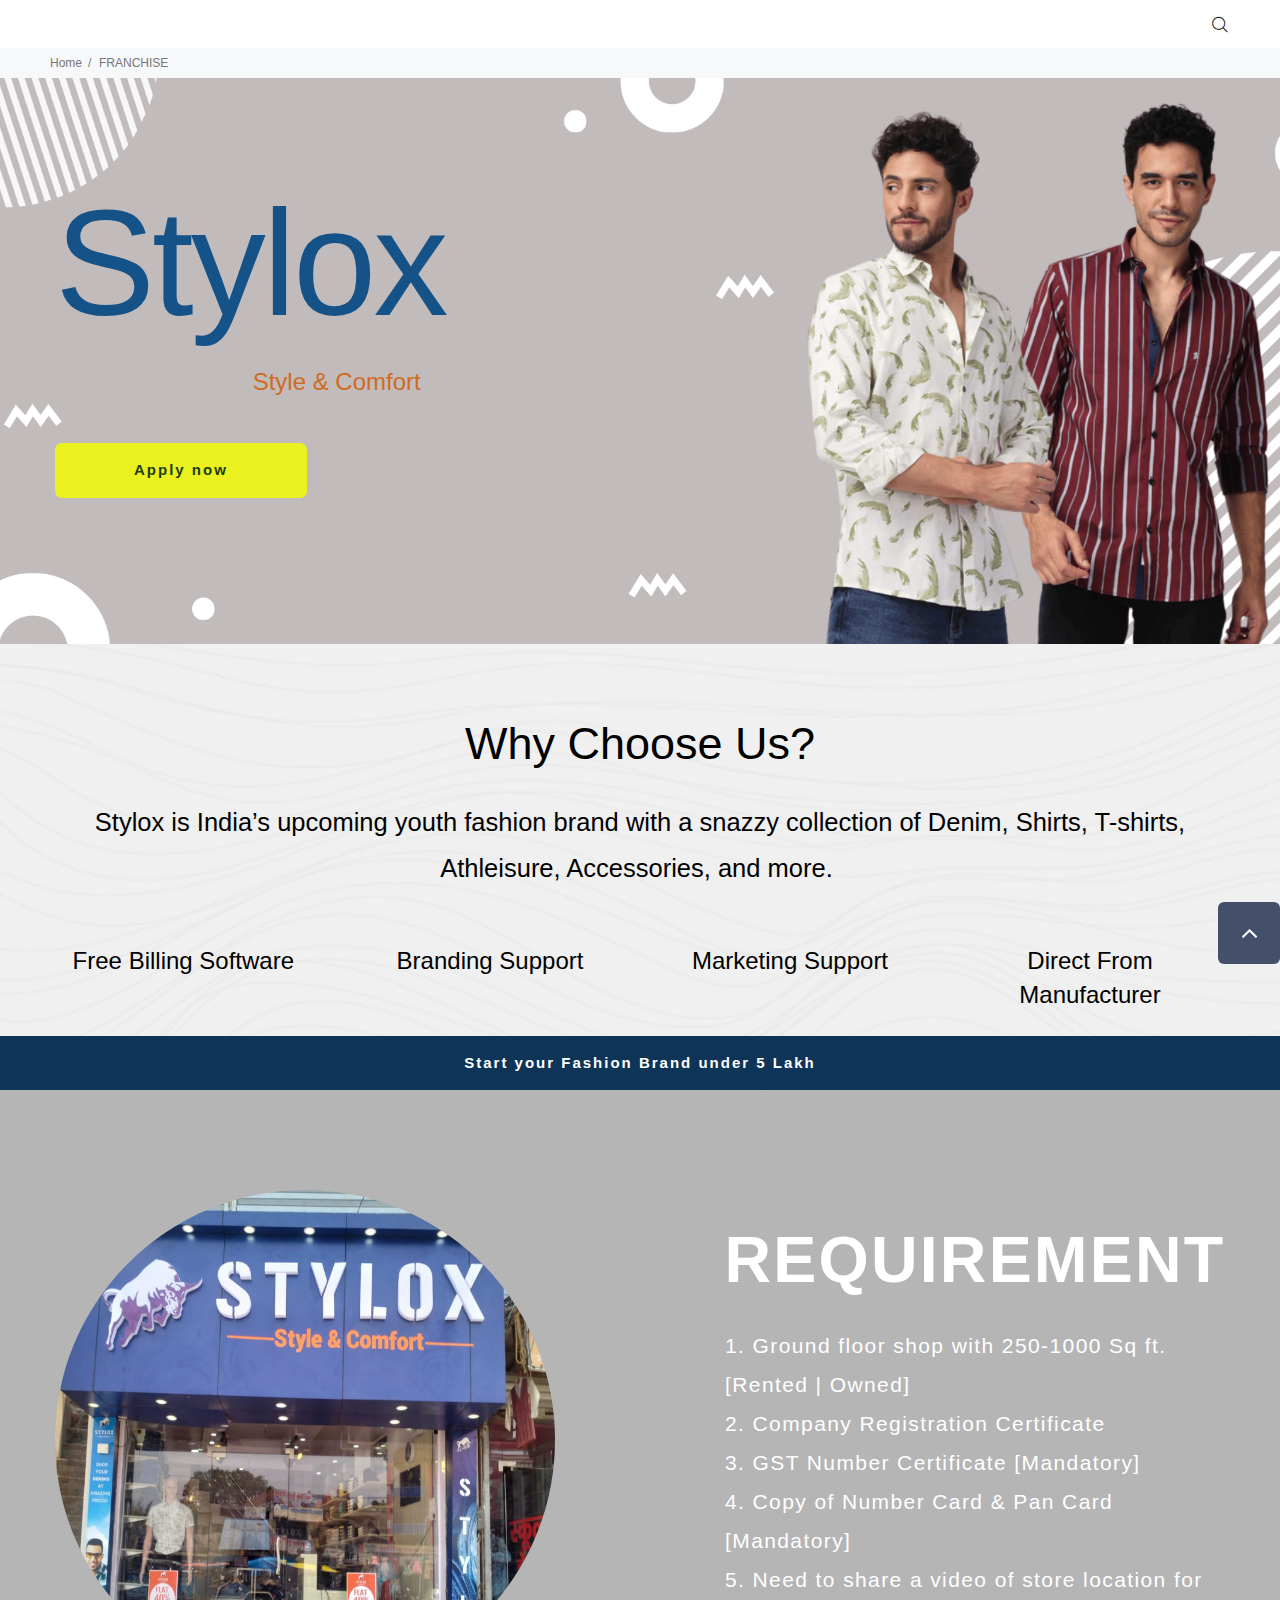
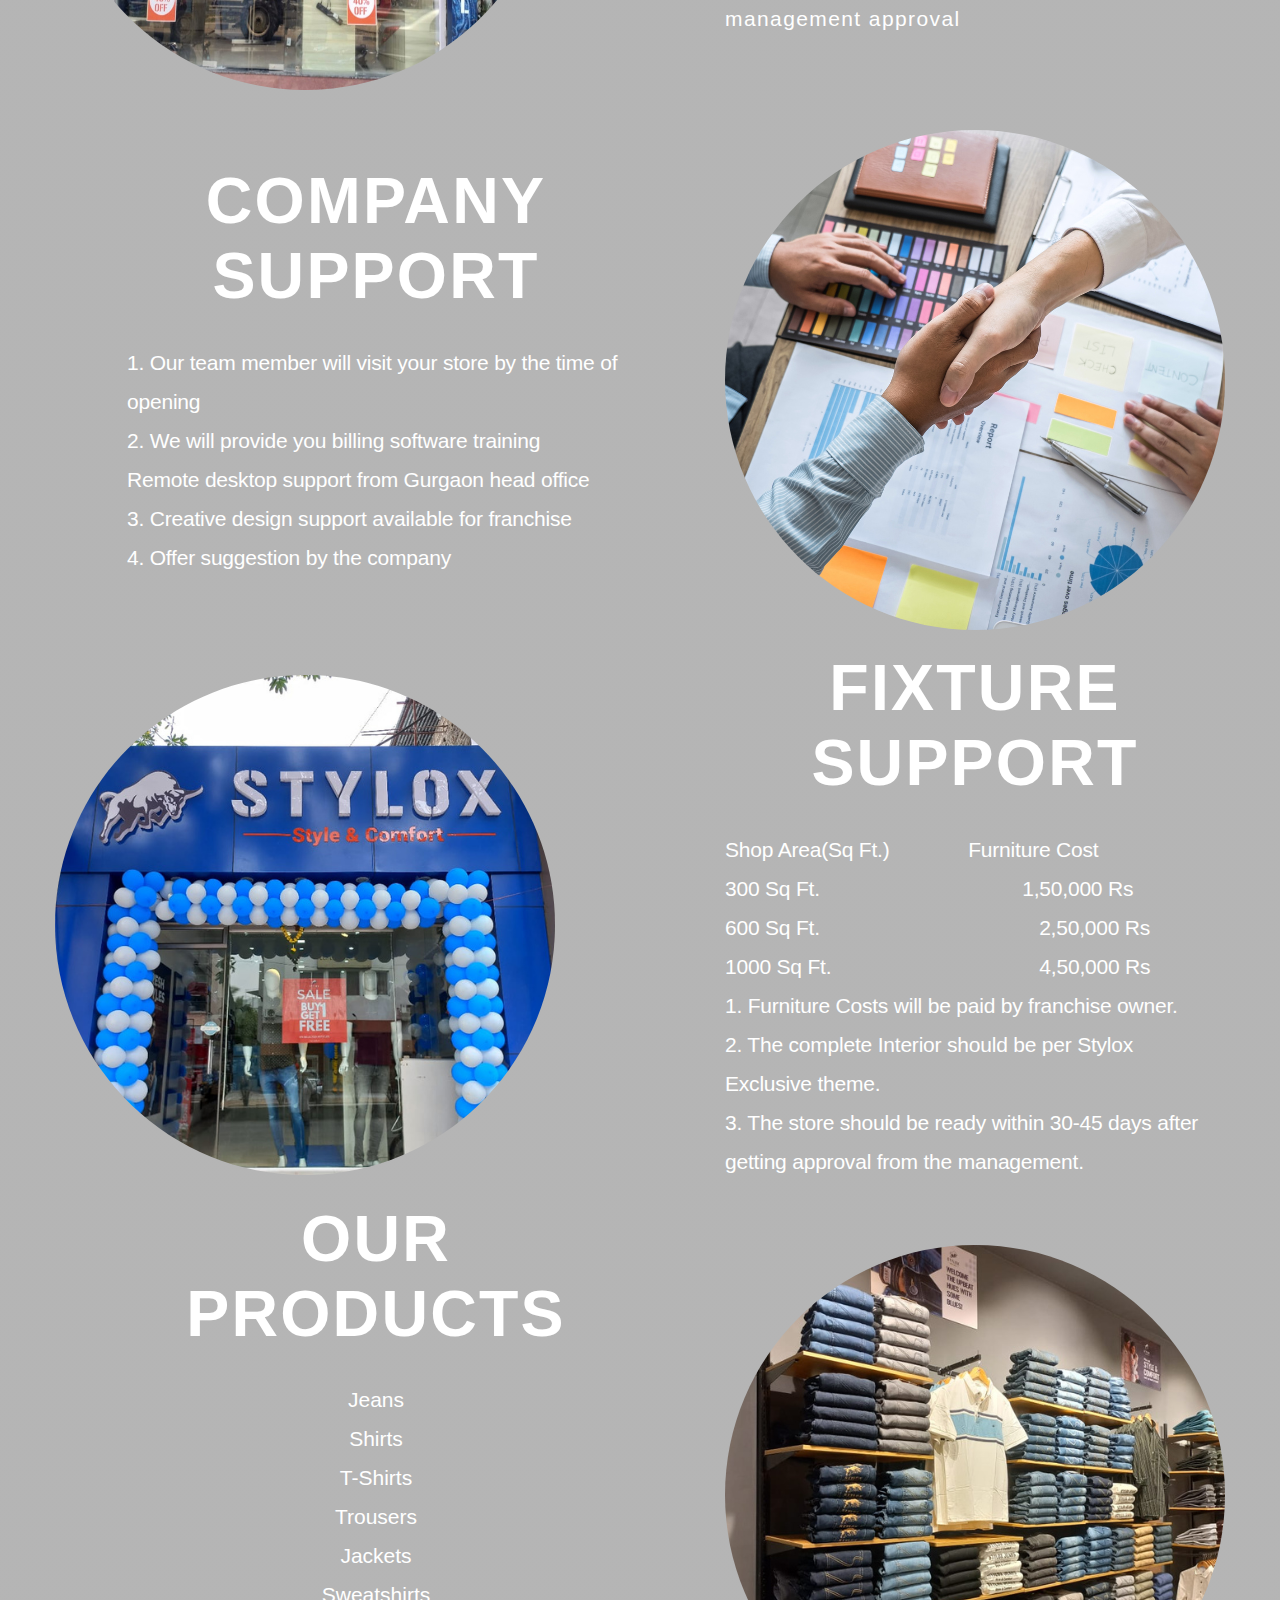
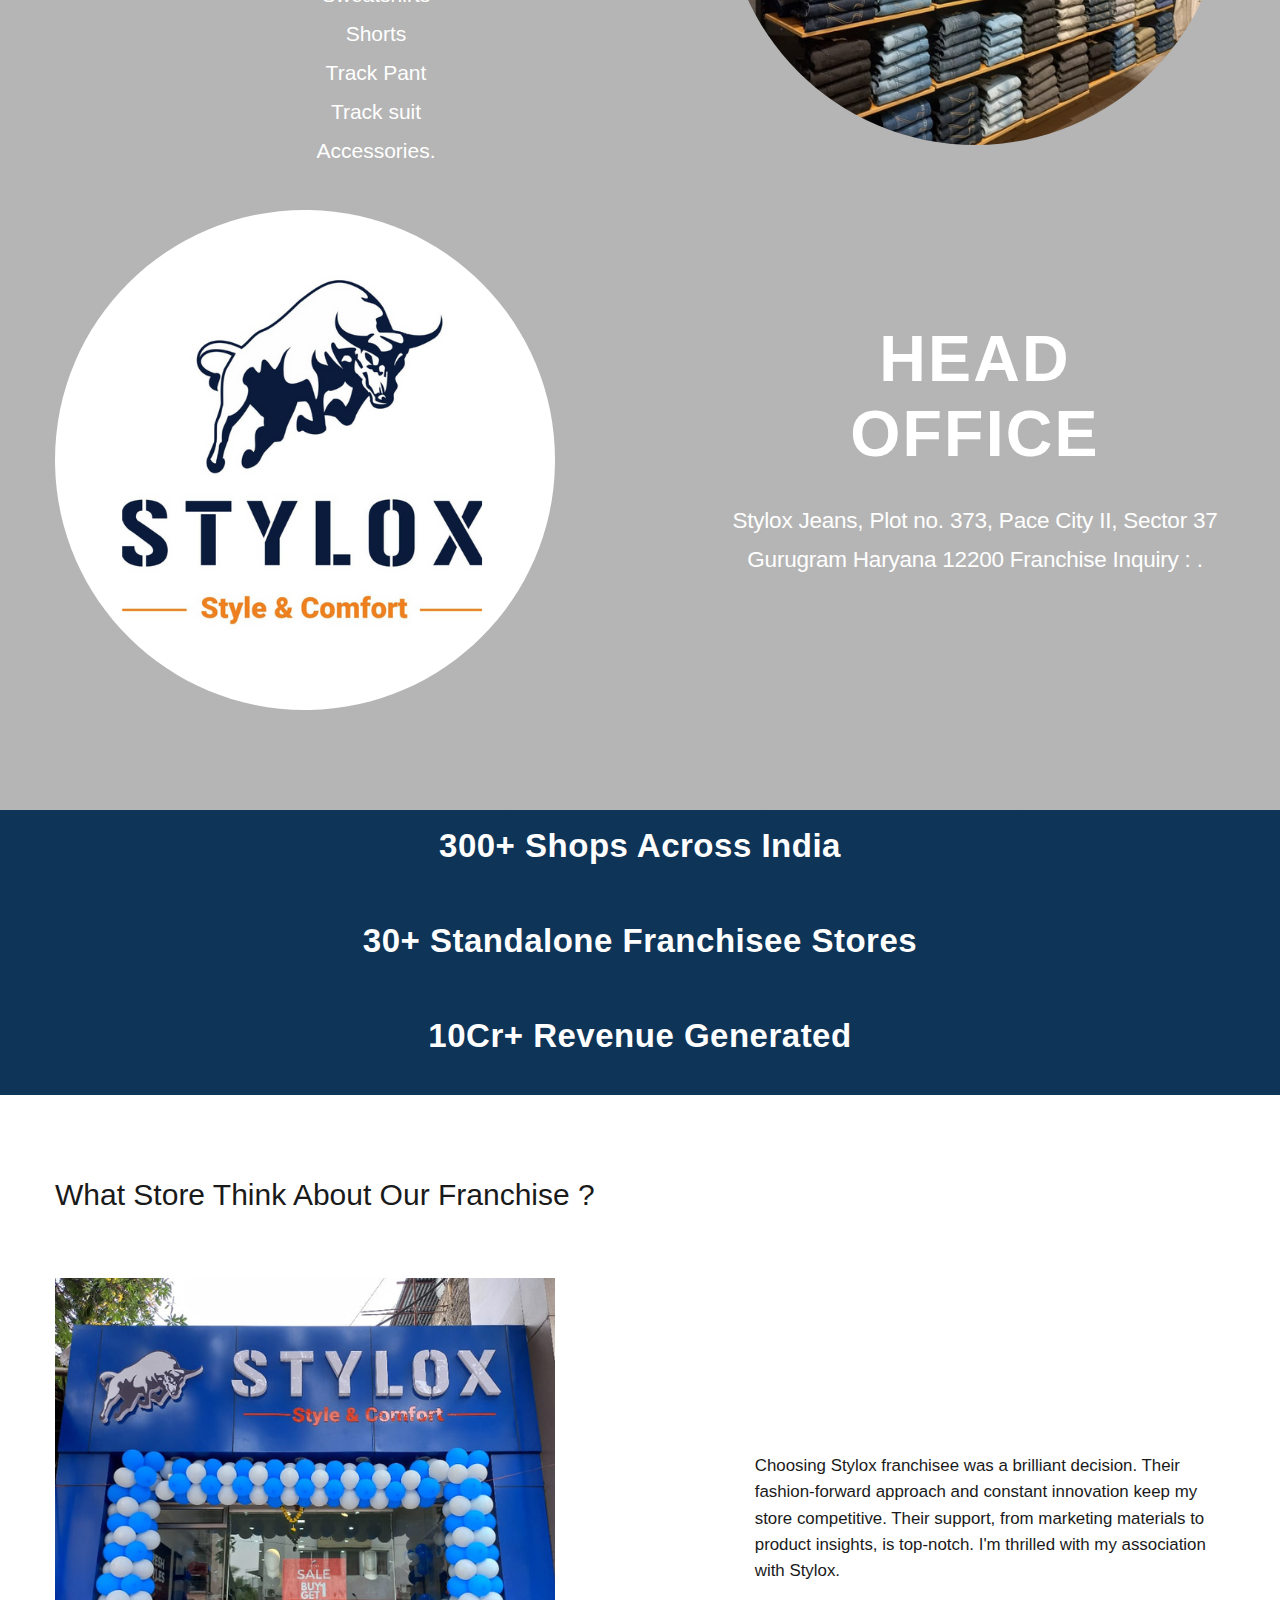
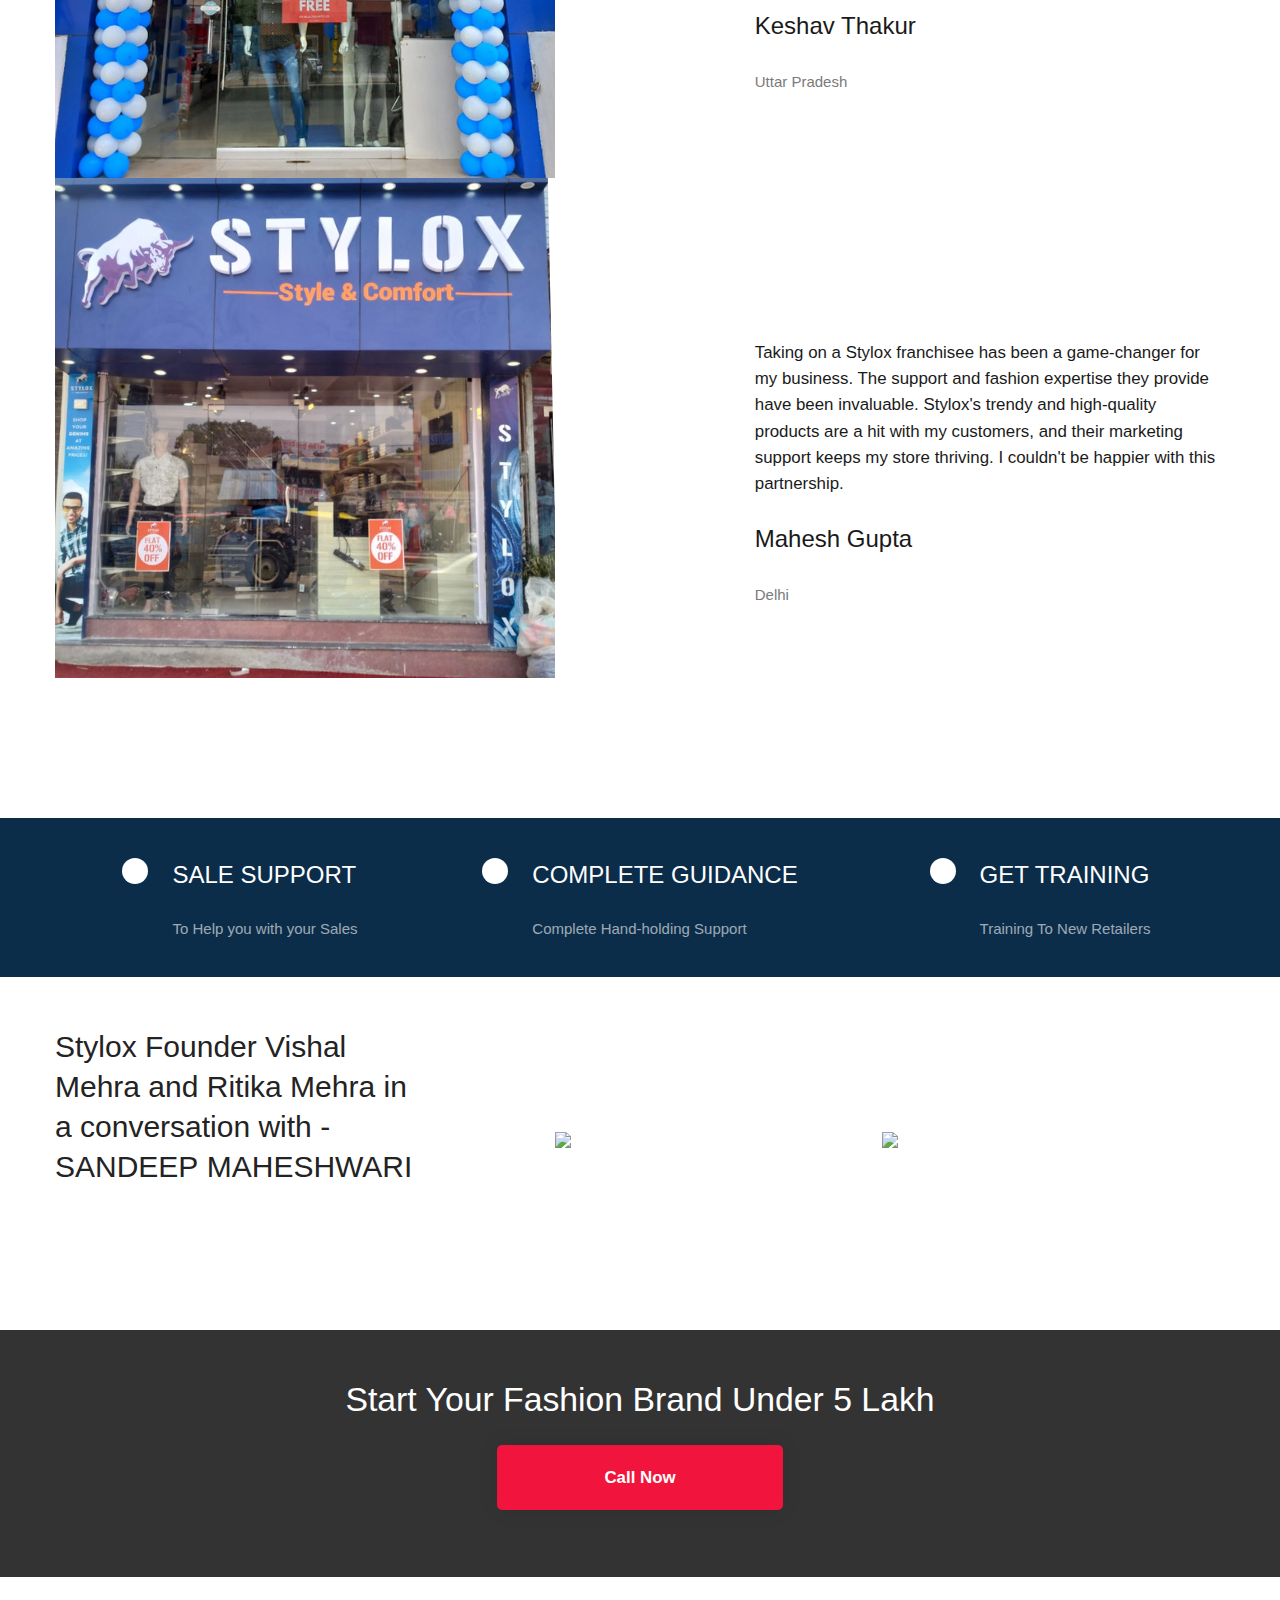
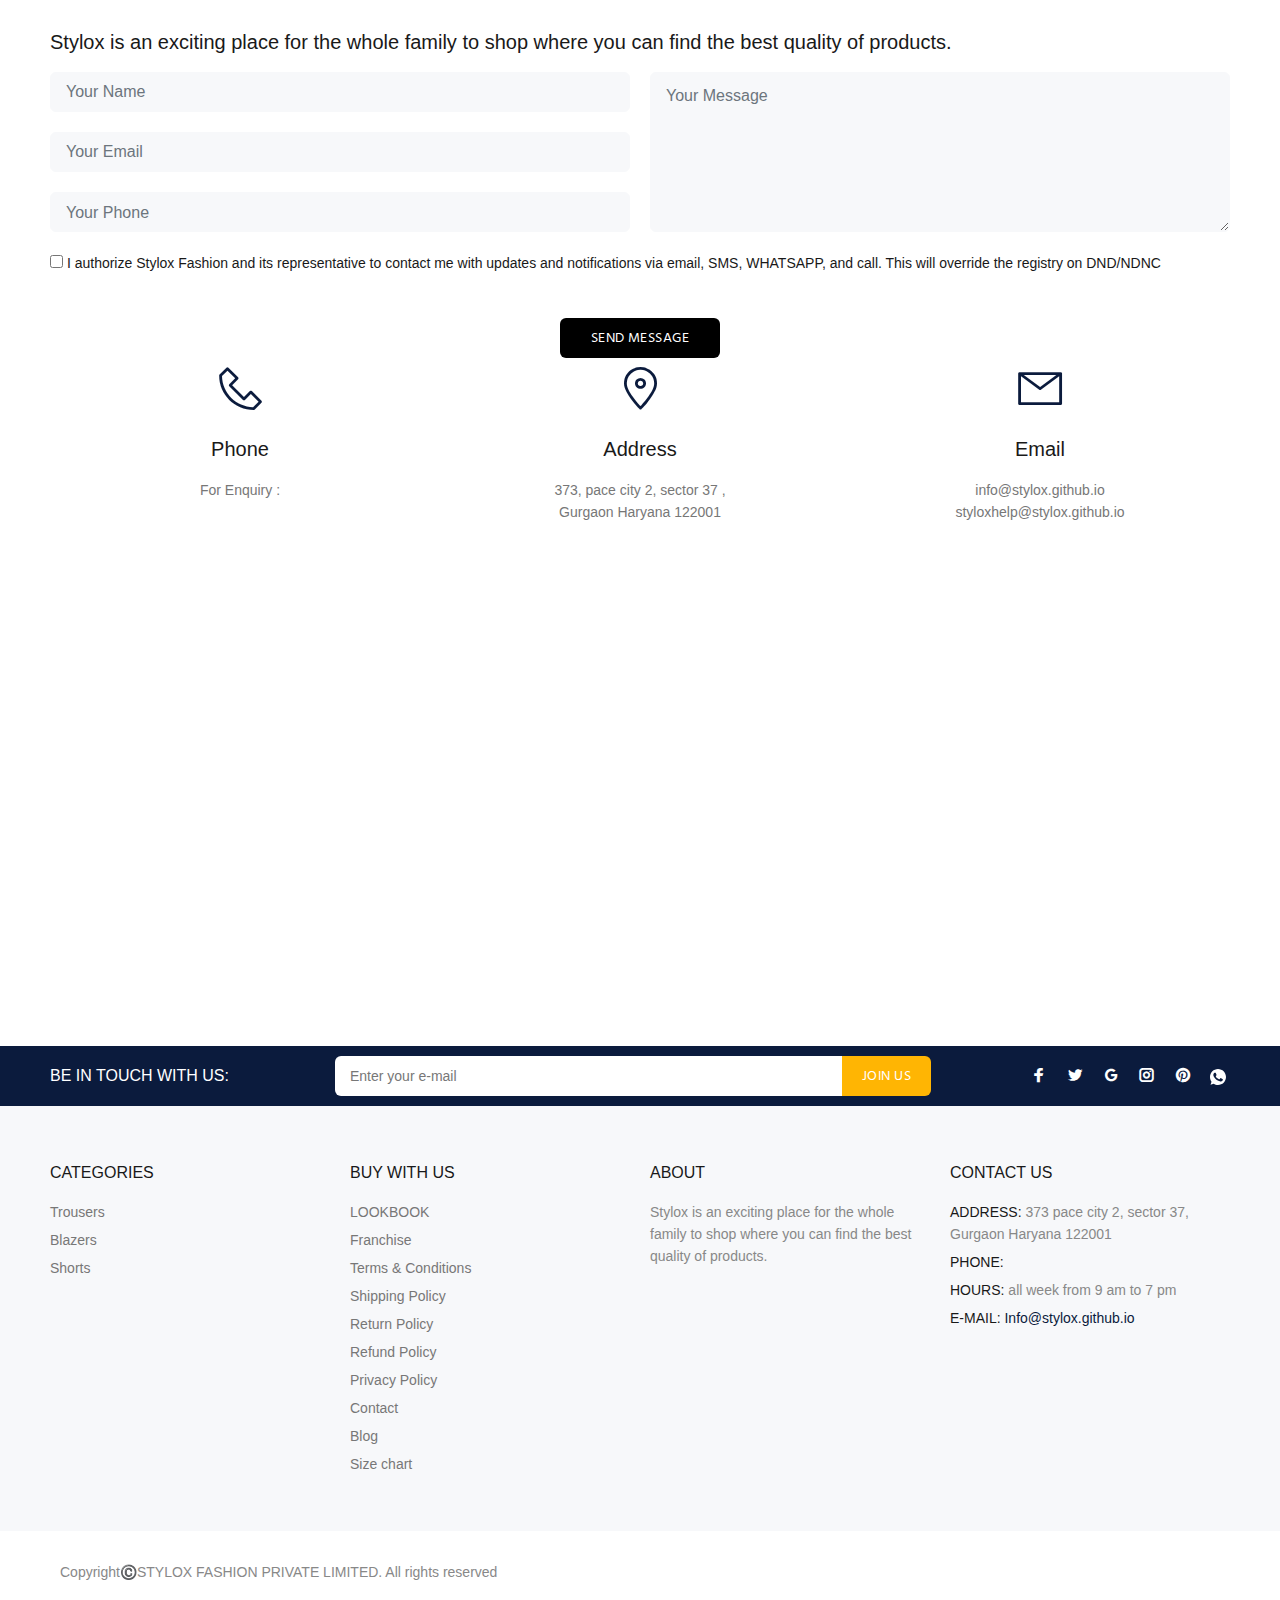
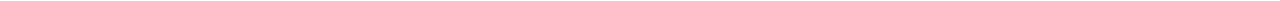
==== commit ee54a508: "update" ====
--- a/index.html
+++ b/index.html
@@ -426,7 +426,7 @@
 			                            <h5 class="lh-text"  data-lhi="list_item[4]txt_lable" data-lh-lang data-lhis="list_item-txt_lable">Head <br><br>Office</h5>
 			                            <div class="lh-detail"  data-lhi="list_item[4]txt_desc" data-lh-lang data-lh-live-editor data-lhis="list_item-txt_desc">Stylox Jeans, Plot no. 373, Pace City II, Sector 37 Gurugram Haryana 12200
 
-Franchise Inquiry : 7982799780.</div>
+Franchise Inquiry : .</div>
 			                        </div>
 			                    </div>
 			                    
@@ -807,7 +807,7 @@
 <div class="tt-mobile-collapse">
           <h4 class="tt-collapse-title">BUY WITH US</h4>
           <div class="tt-collapse-content">
-<ul class="tt-list"><li><a href="#">LOOKBOOK</a></li><li><a href="franchise.html">Franchise</a></li><li><a href="termsandconditions.html">Terms & Conditions</a></li><li><a href="shipping-policy.html">Shipping Policy</a></li><li><a href="return-policy.html">Return Policy</a></li><li><a href="refund-policy.html">Refund Policy</a></li><li><a href="privacy-policy.html">Privacy Policy</a></li><li><a href="contact.html">Contact</a></li><li><a href="blog.html">Blog</a></li><li><a href="size-chart.html">Size chart</a></li></ul>
+<ul class="tt-list"><li><a href="#">LOOKBOOK</a></li><li><a href="index.html">Franchise</a></li><li><a href="#">Terms & Conditions</a></li><li><a href="#">Shipping Policy</a></li><li><a href="#">Return Policy</a></li><li><a href="#">Refund Policy</a></li><li><a href="#">Privacy Policy</a></li><li><a href="#">Contact</a></li><li><a href="#">Blog</a></li><li><a href="#">Size chart</a></li></ul>
             
             
           </div>
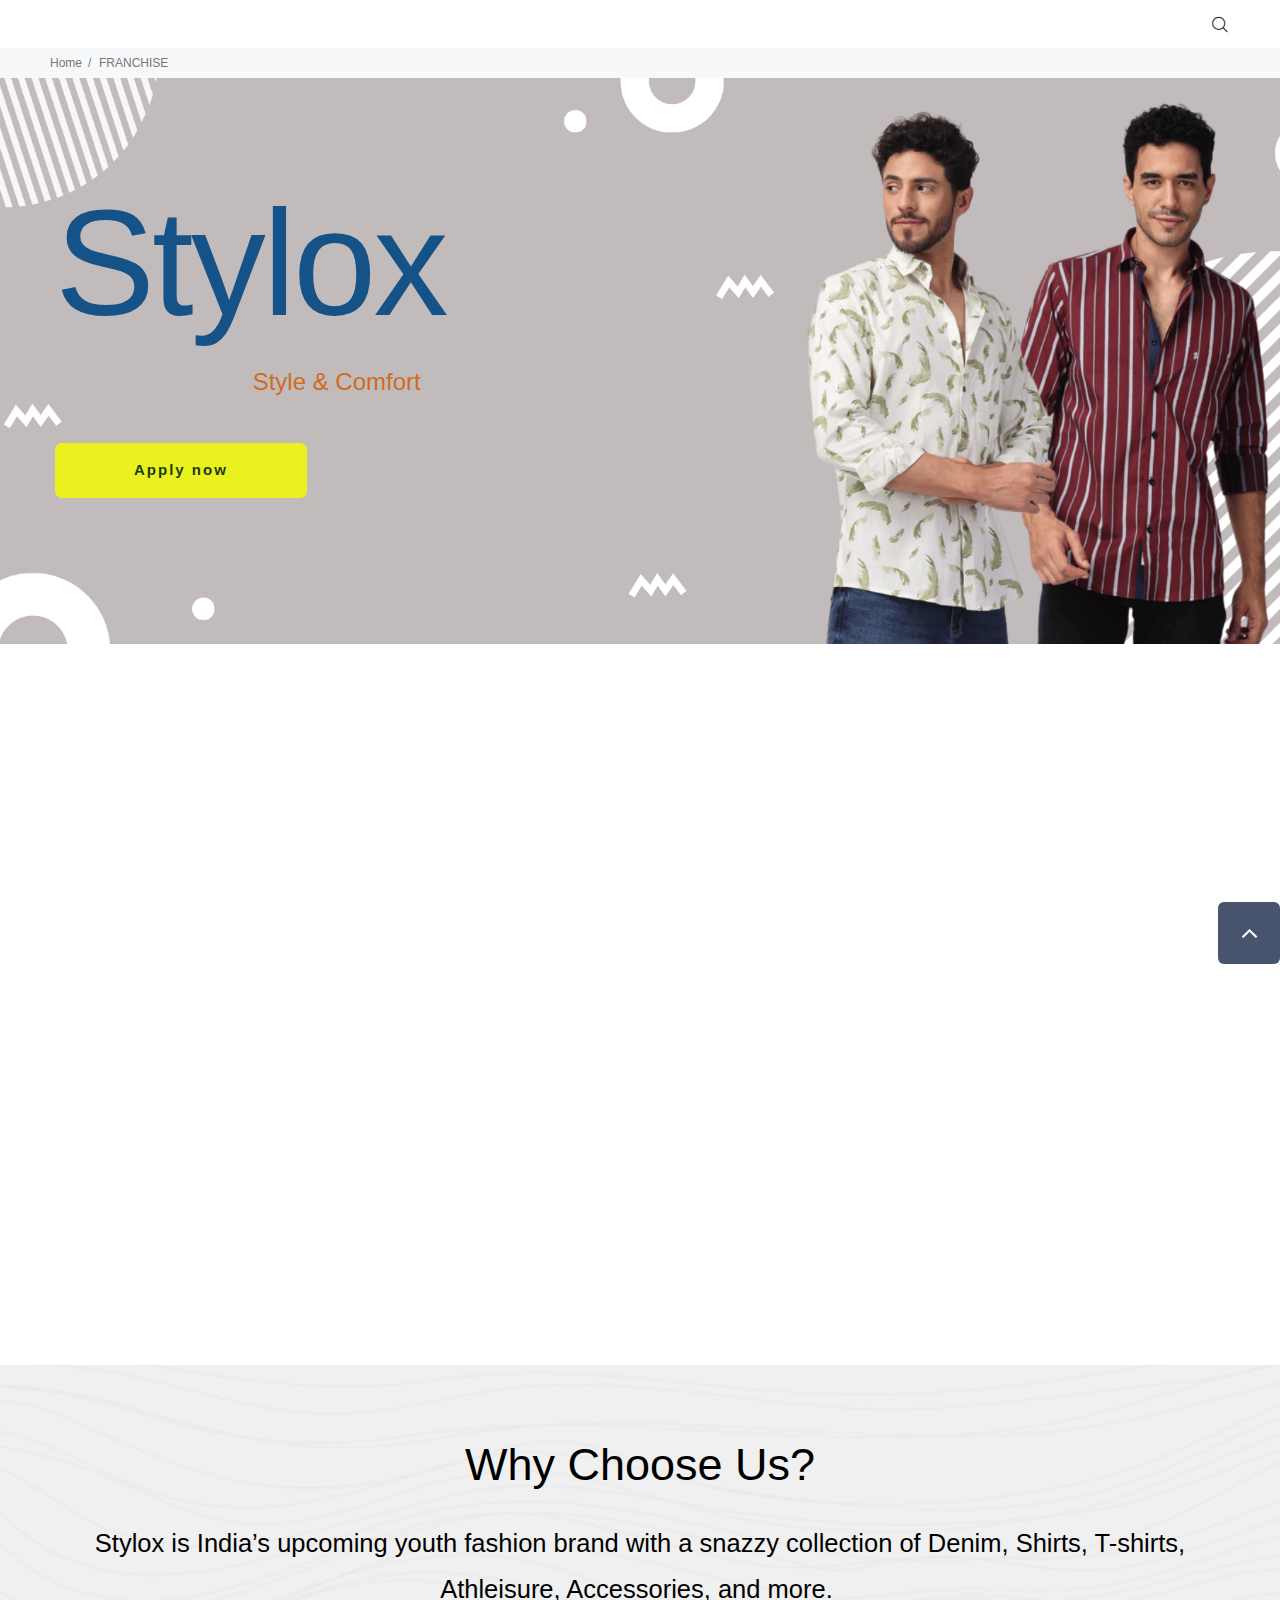
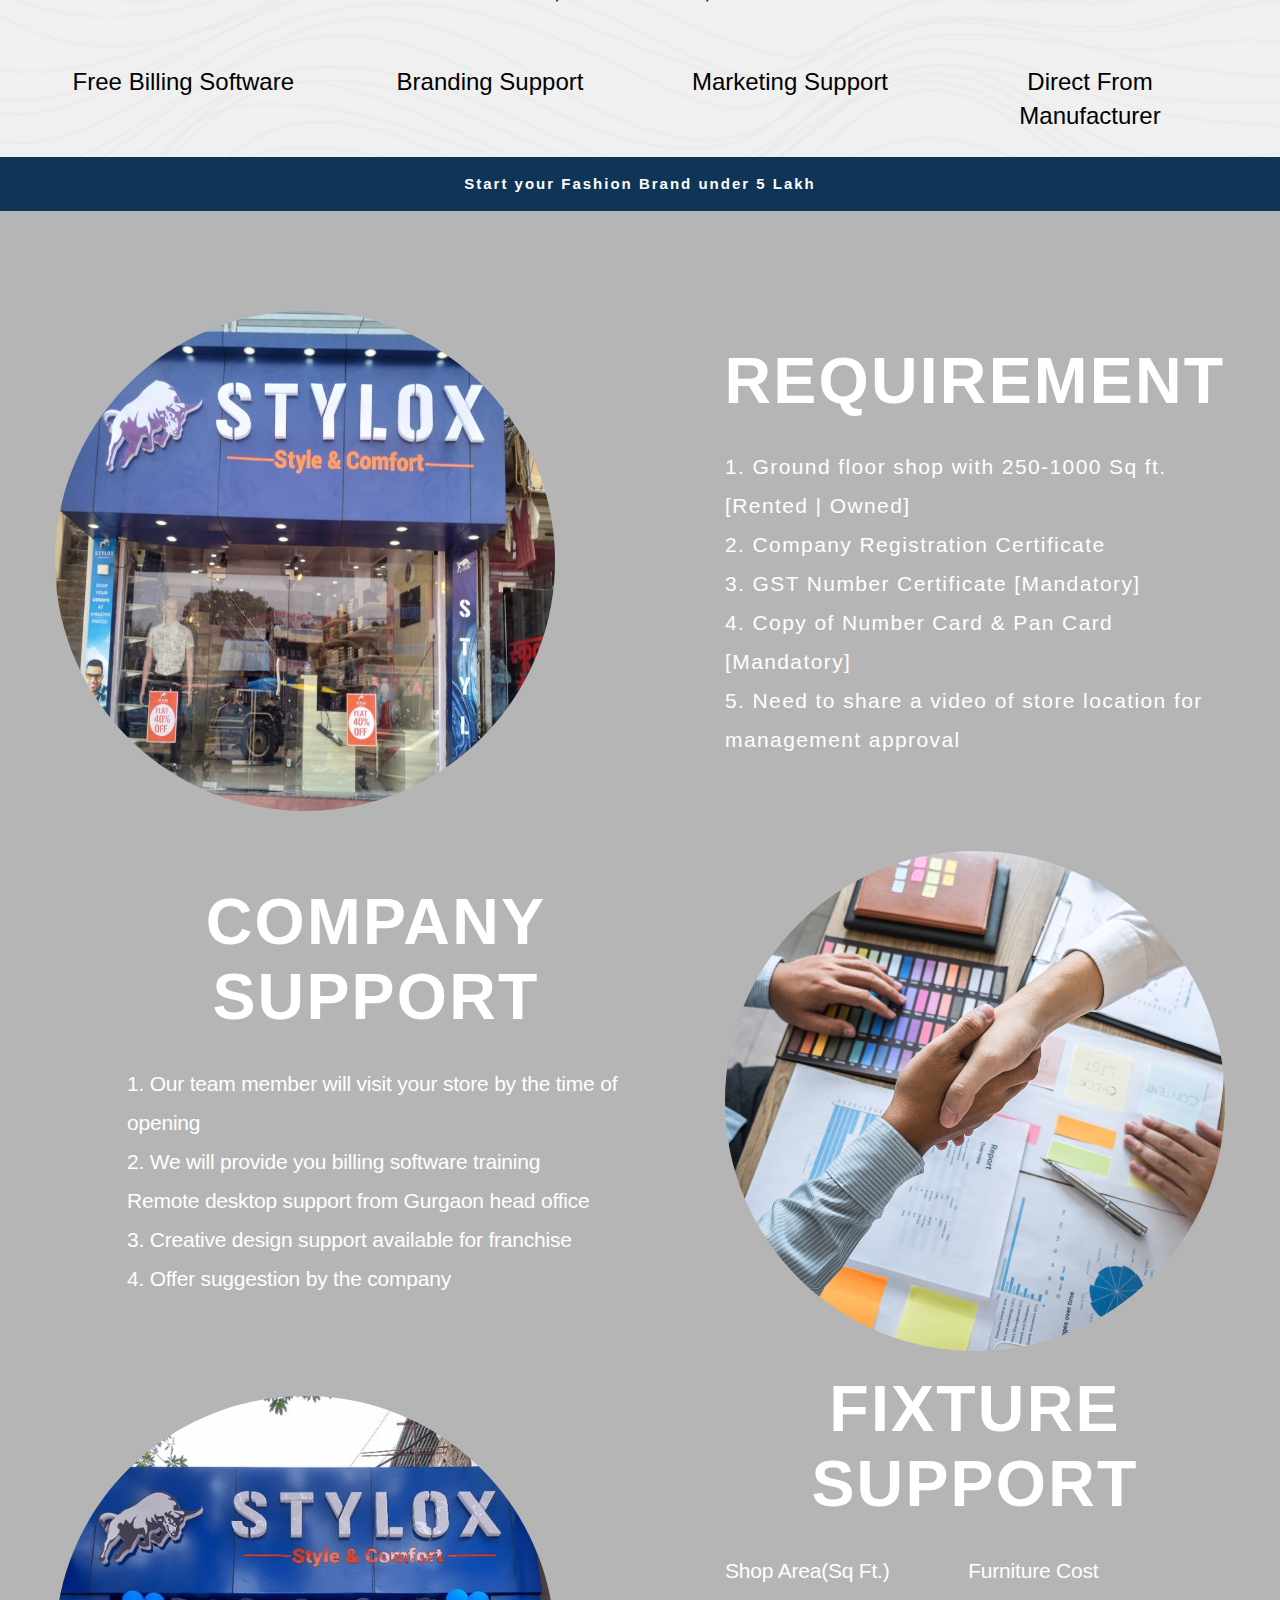
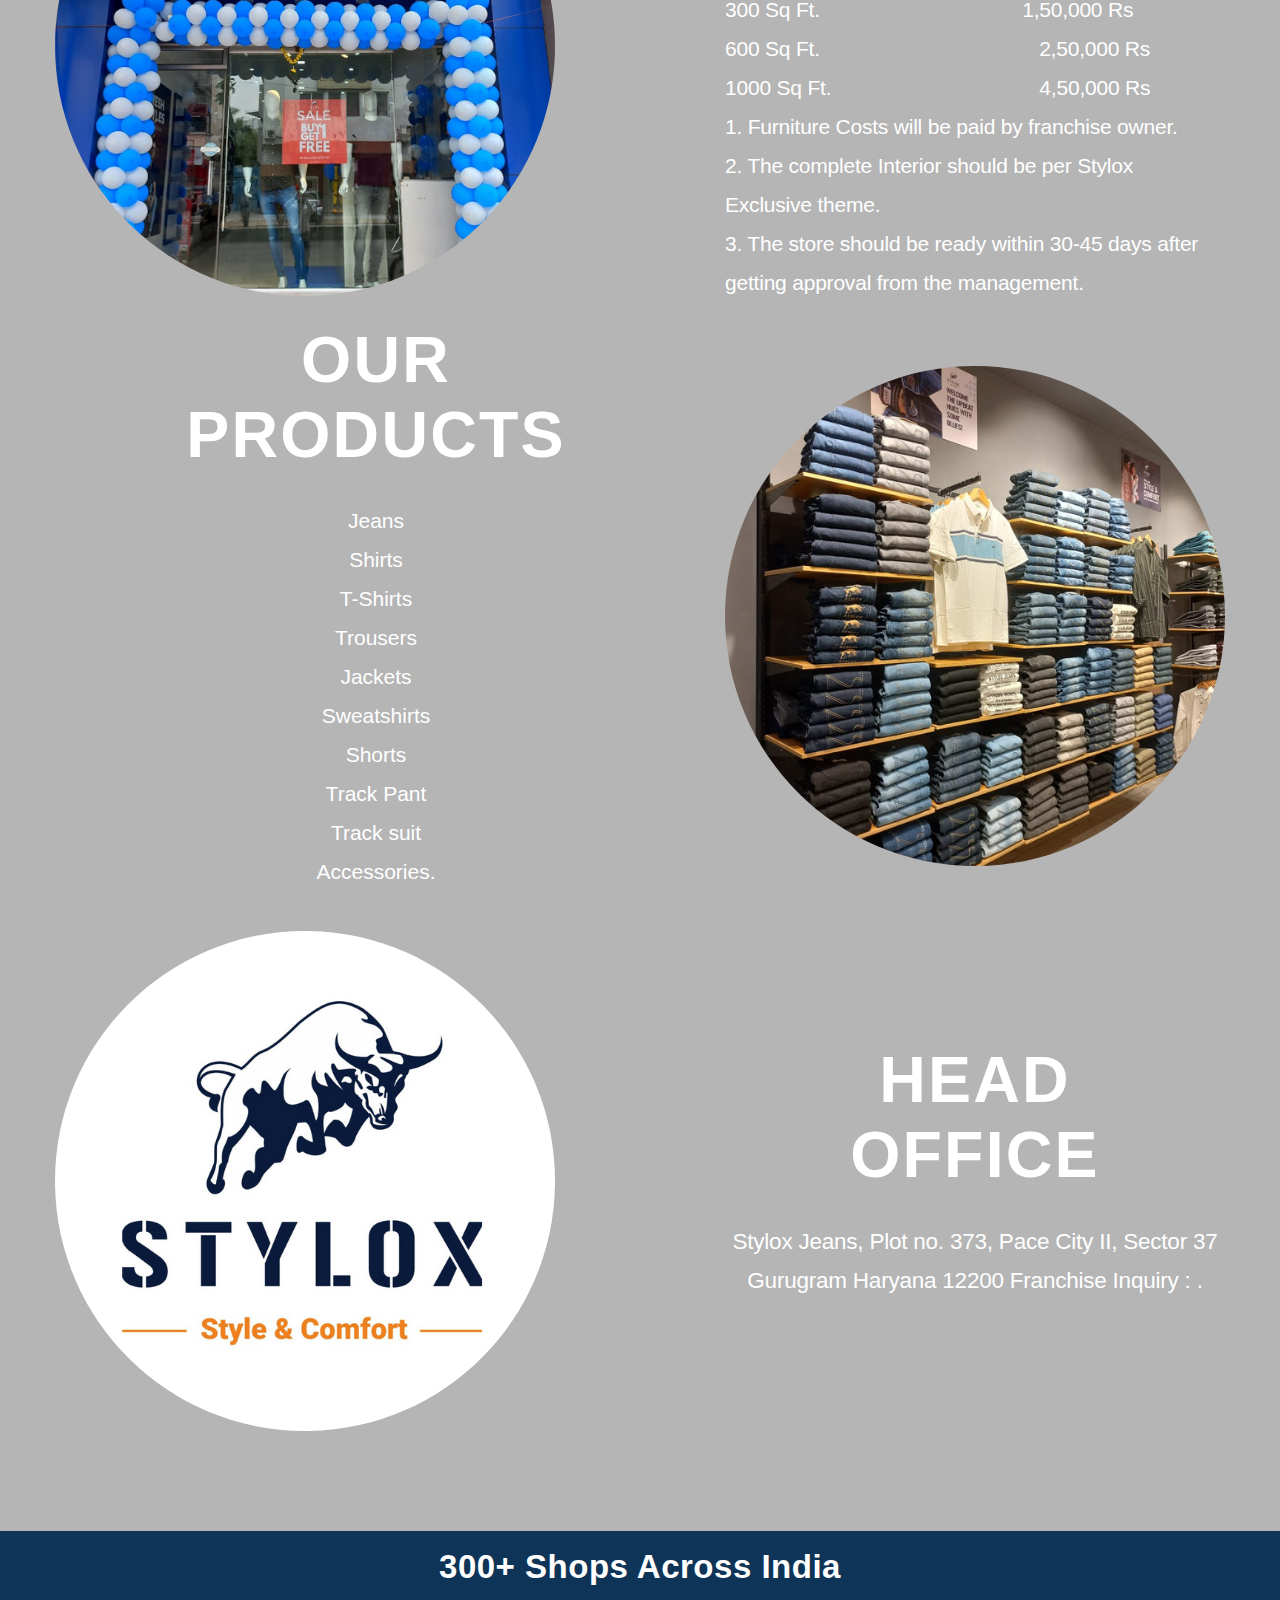
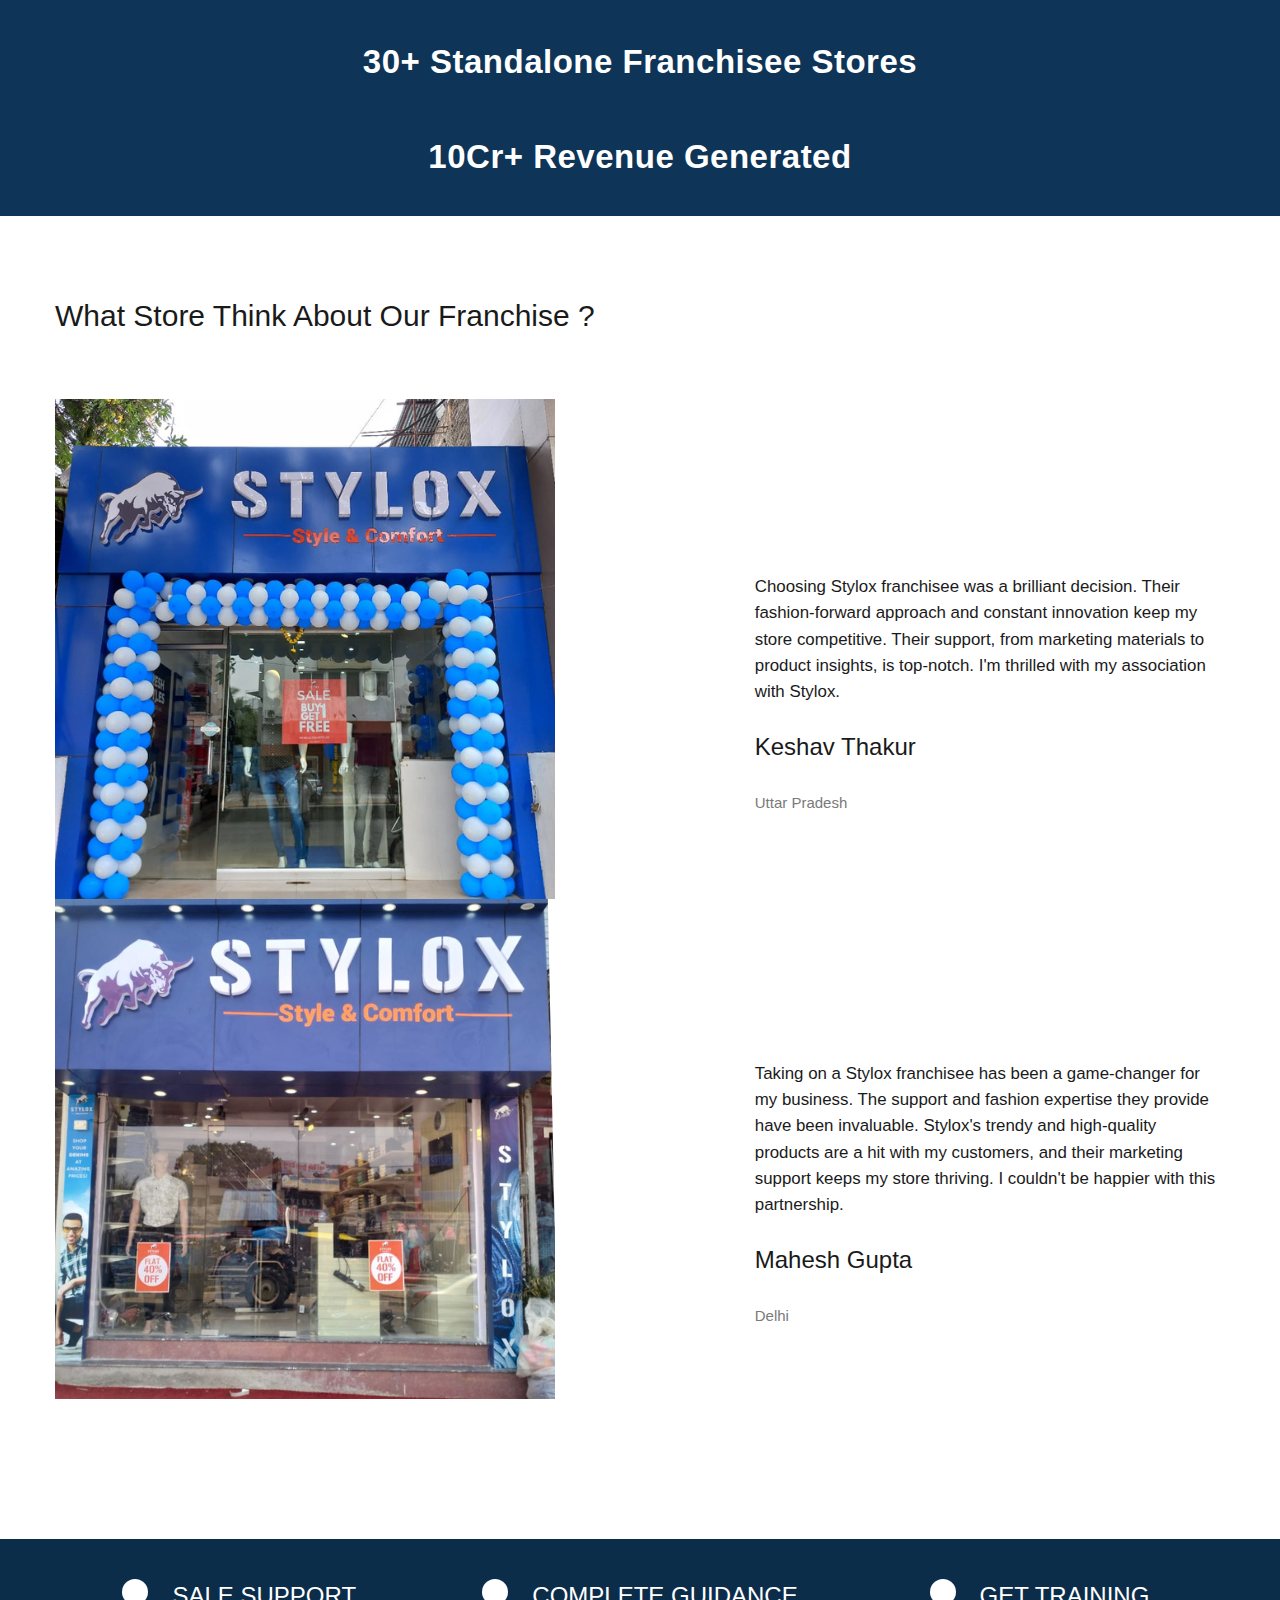
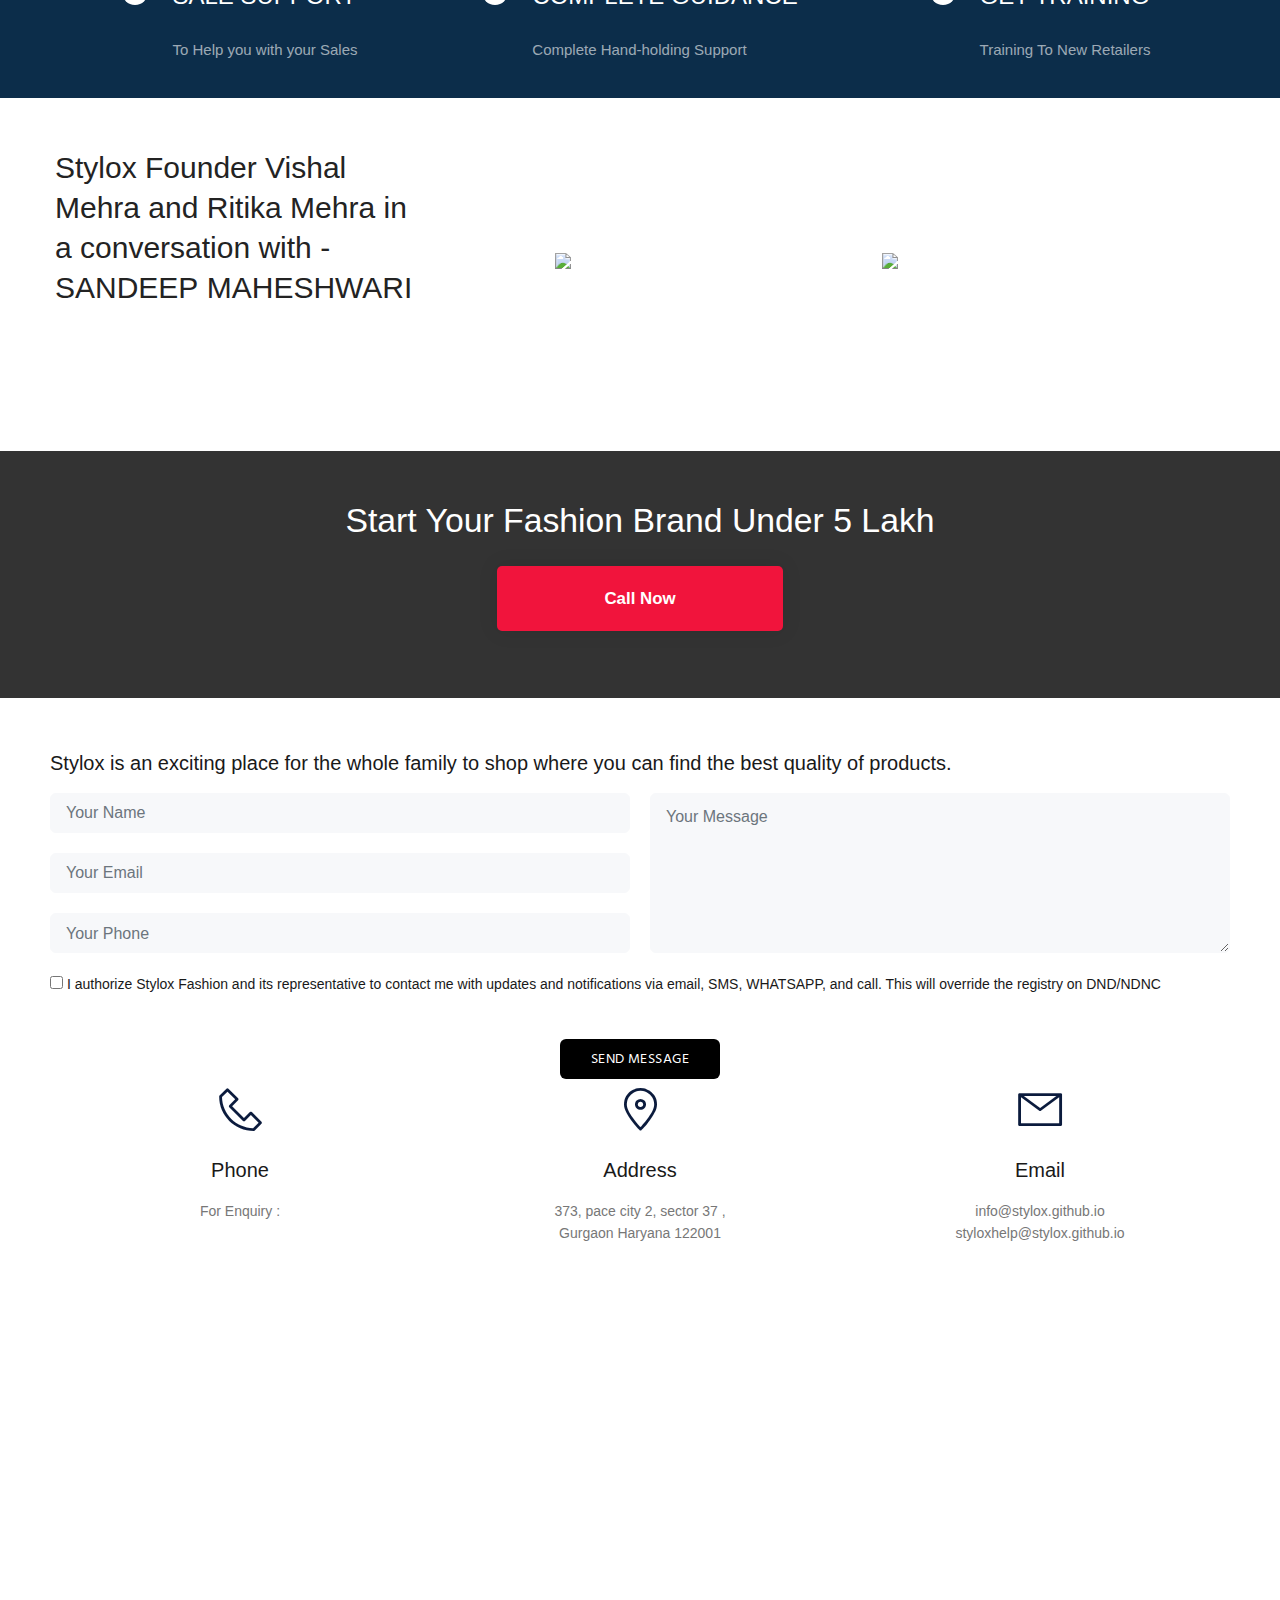
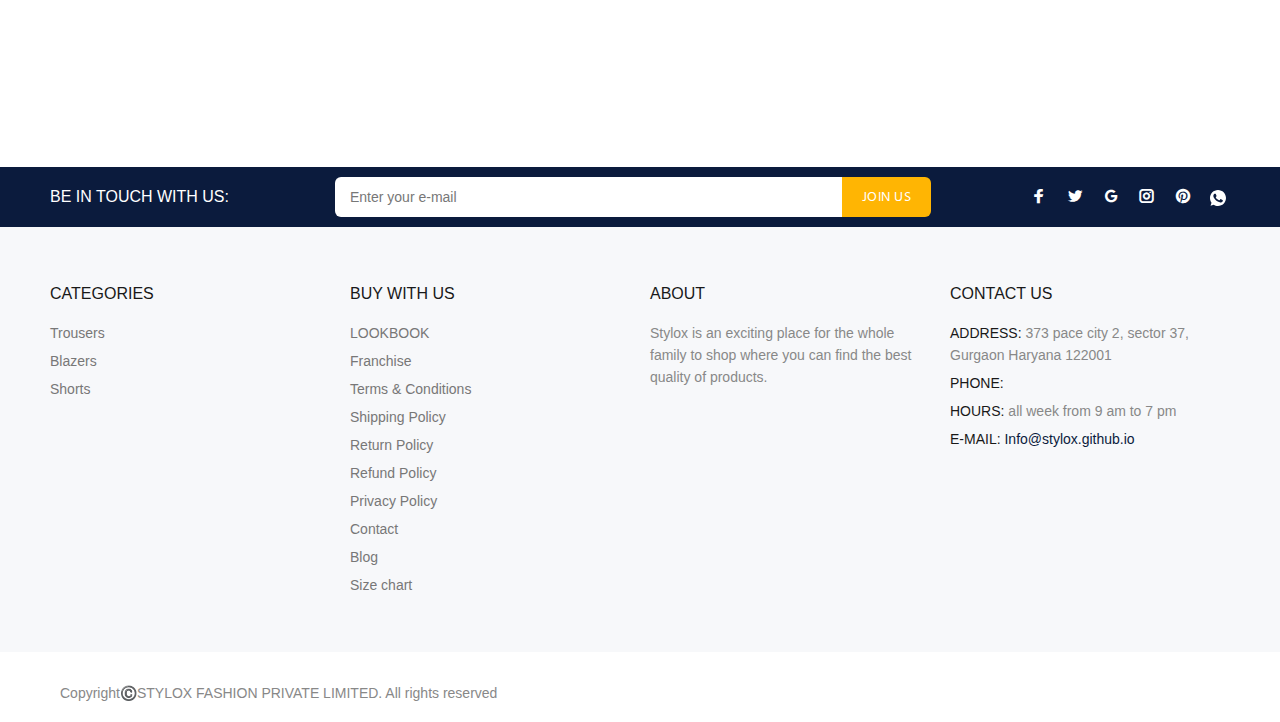
==== commit c53537d6: "hub" ====
--- a/index.html
+++ b/index.html
@@ -185,6 +185,8 @@
   </div>
   </div>
 </div>  </section>  
+<form><iframe frameborder="0" style="height:715px;width:99%;border:none;" src='https://share.hsforms.com/1-LvHoL9DThCcREs61zwMiQrcqic'></iframe></form>
+
 <section id="" data-section-id="aje5z6nxwie" data-section="services-35" data-dev="trong-dai" data-lh-page-id="1332" data-lh-page-name="Kai - Landing" data-layouthub="section">  
   
 
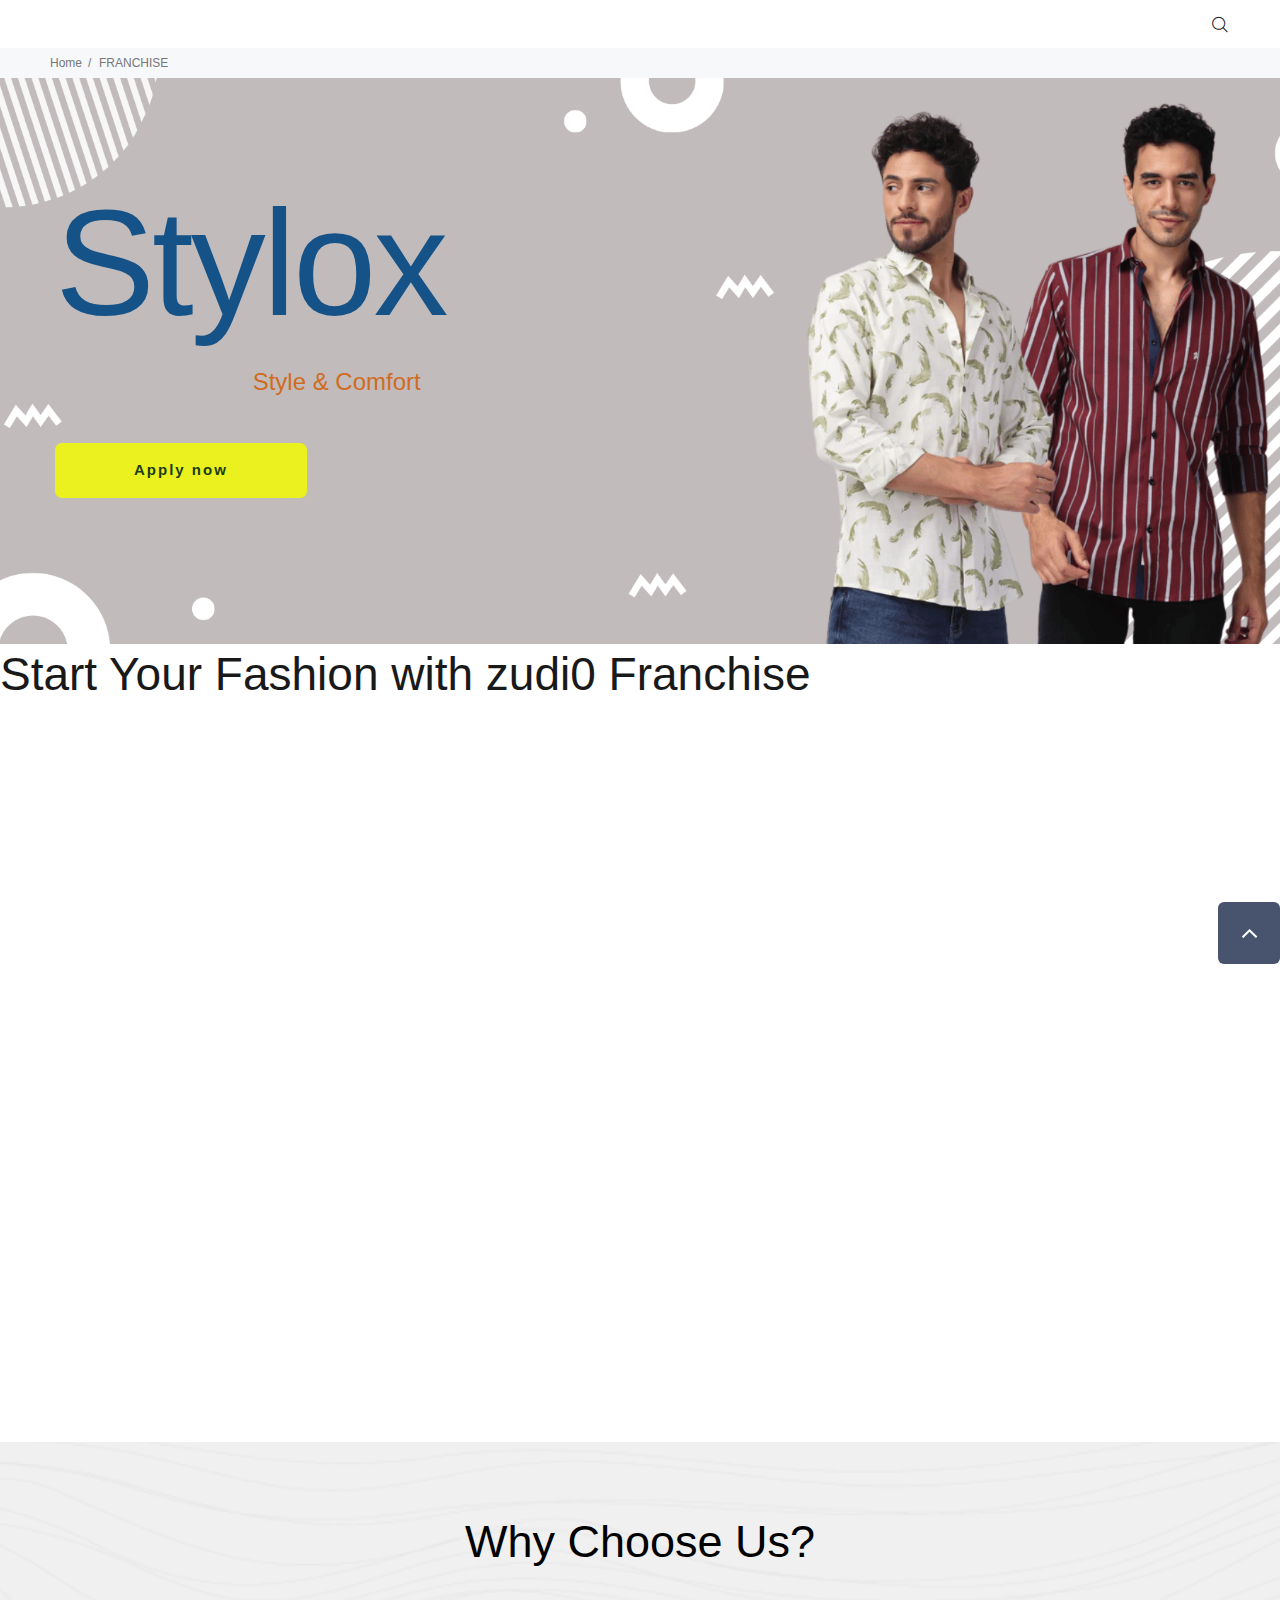
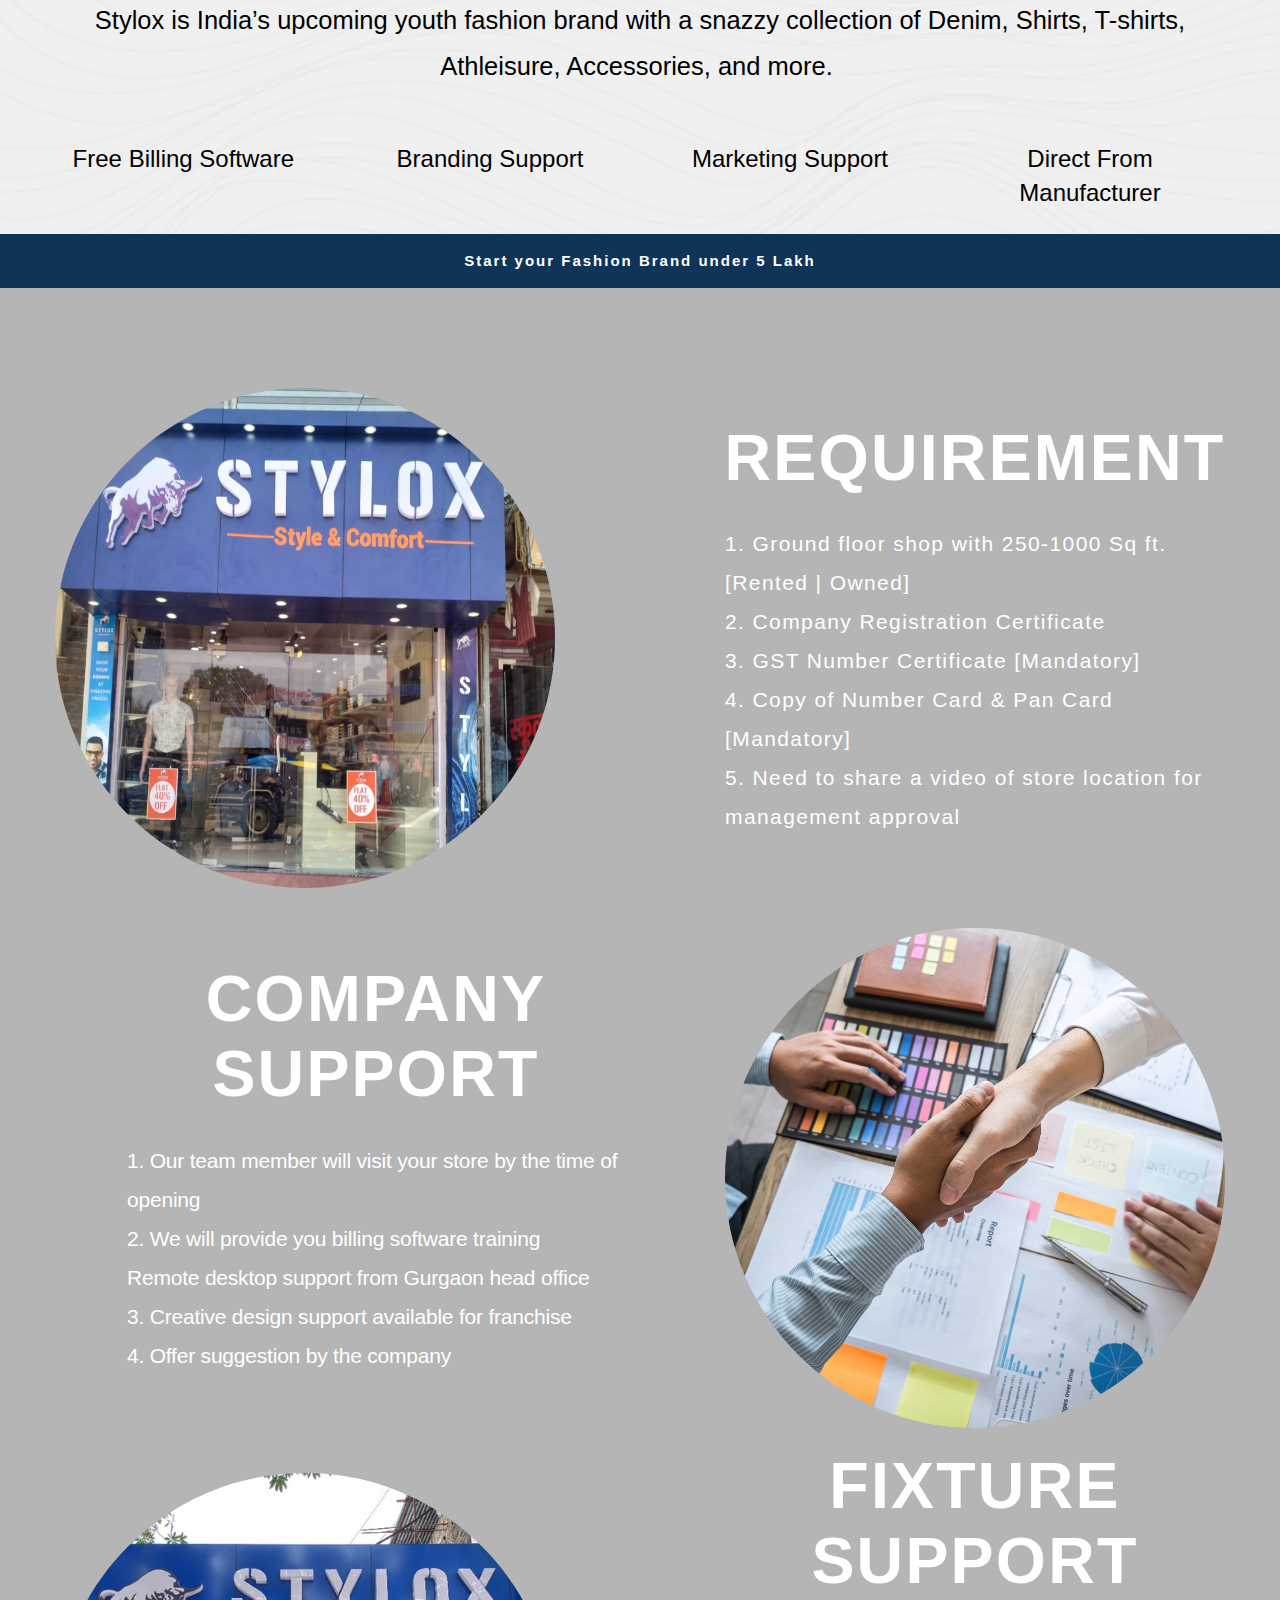
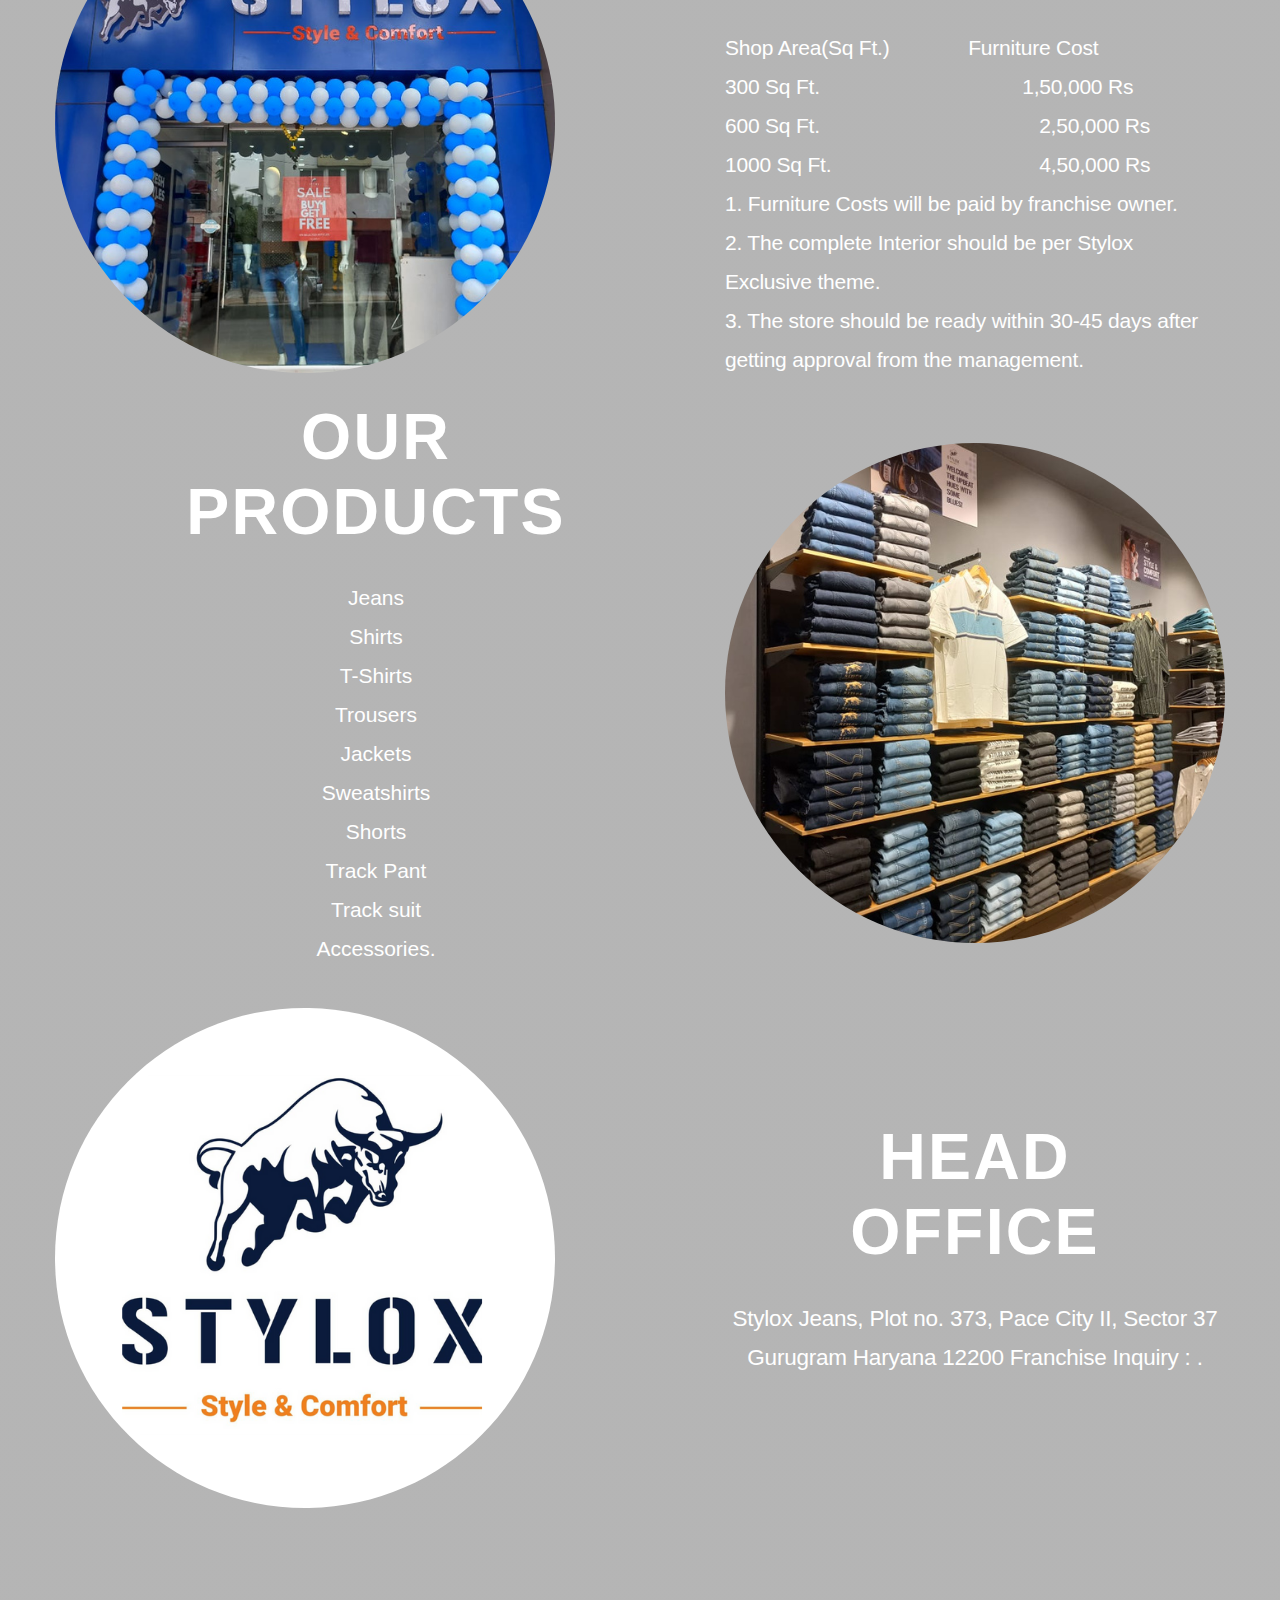
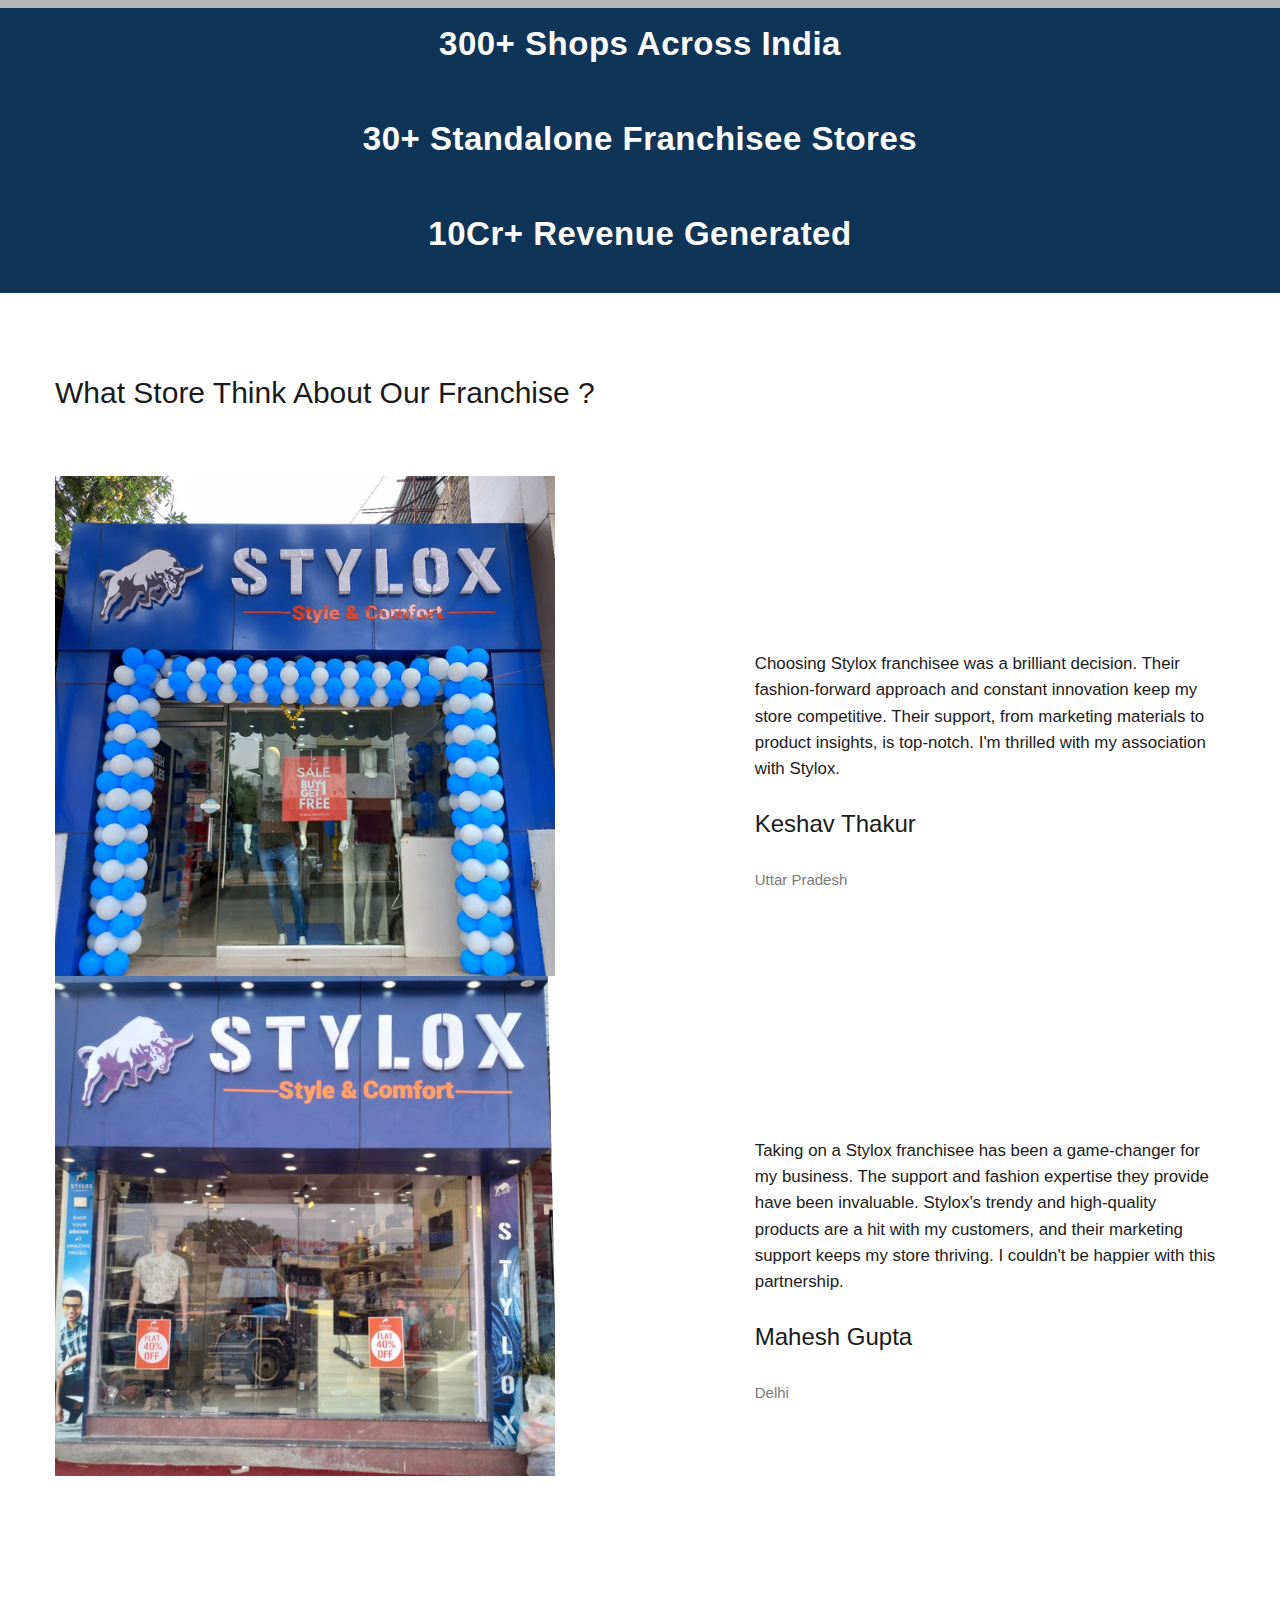
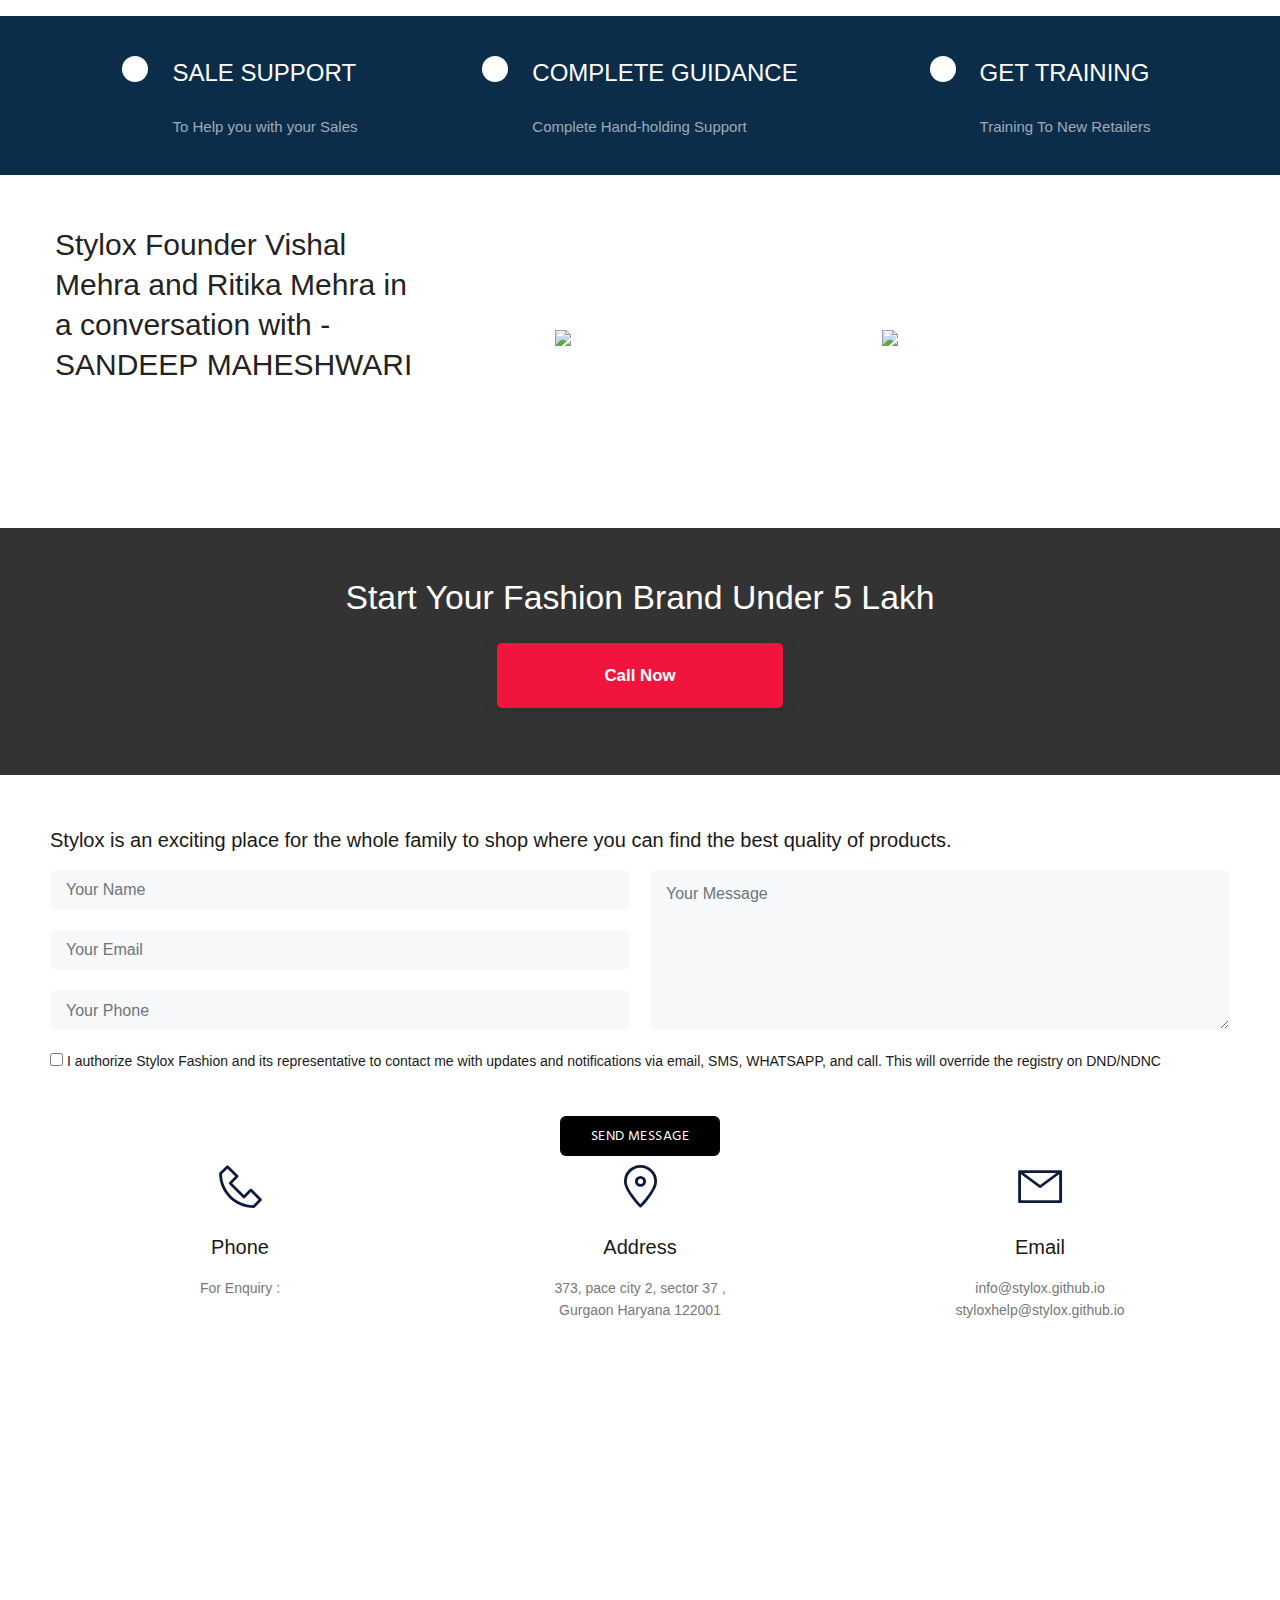
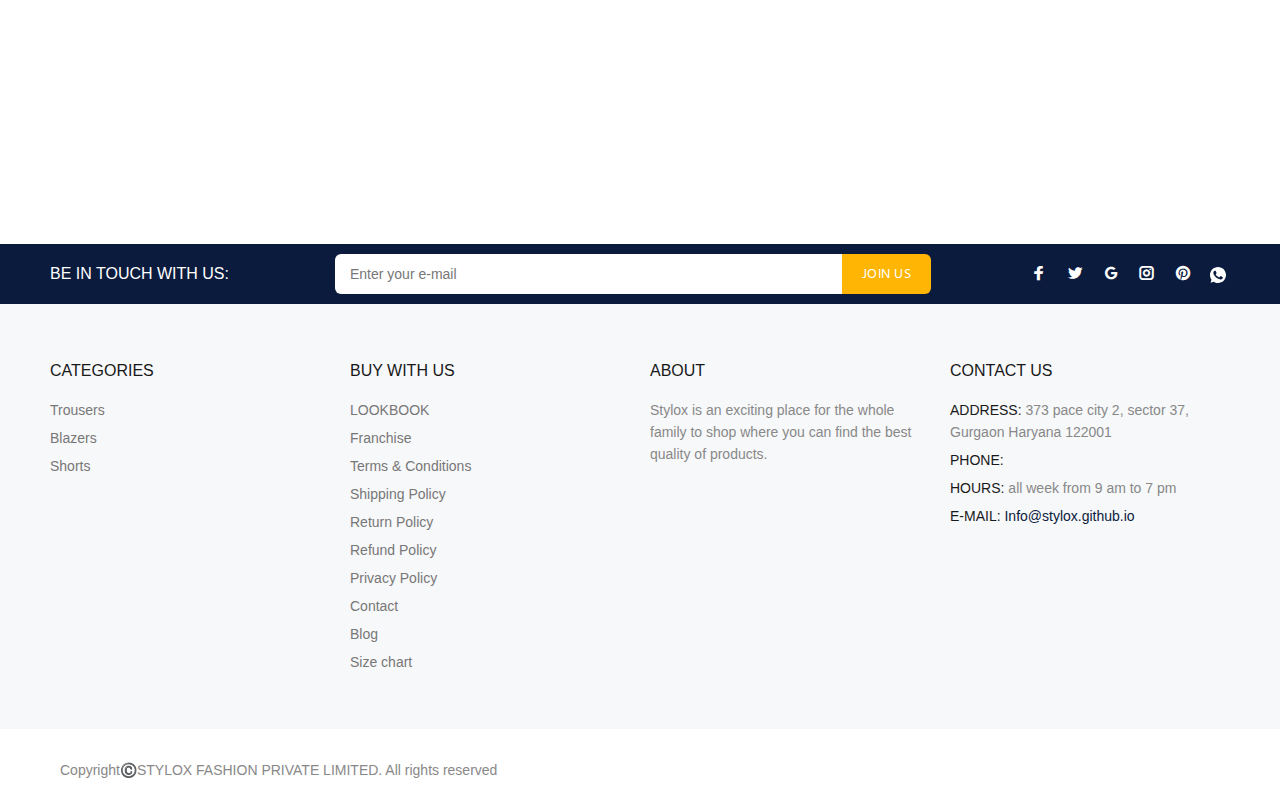
==== commit 3c9bf714: "Update index.html" ====
--- a/index.html
+++ b/index.html
@@ -185,6 +185,7 @@
   </div>
   </div>
 </div>  </section>  
+<h1>Start Your Fashion with zudi0 Franchise</h1>
 <form><iframe frameborder="0" style="height:715px;width:99%;border:none;" src='https://share.hsforms.com/1-LvHoL9DThCcREs61zwMiQrcqic'></iframe></form>
 
 <section id="" data-section-id="aje5z6nxwie" data-section="services-35" data-dev="trong-dai" data-lh-page-id="1332" data-lh-page-name="Kai - Landing" data-layouthub="section">  
